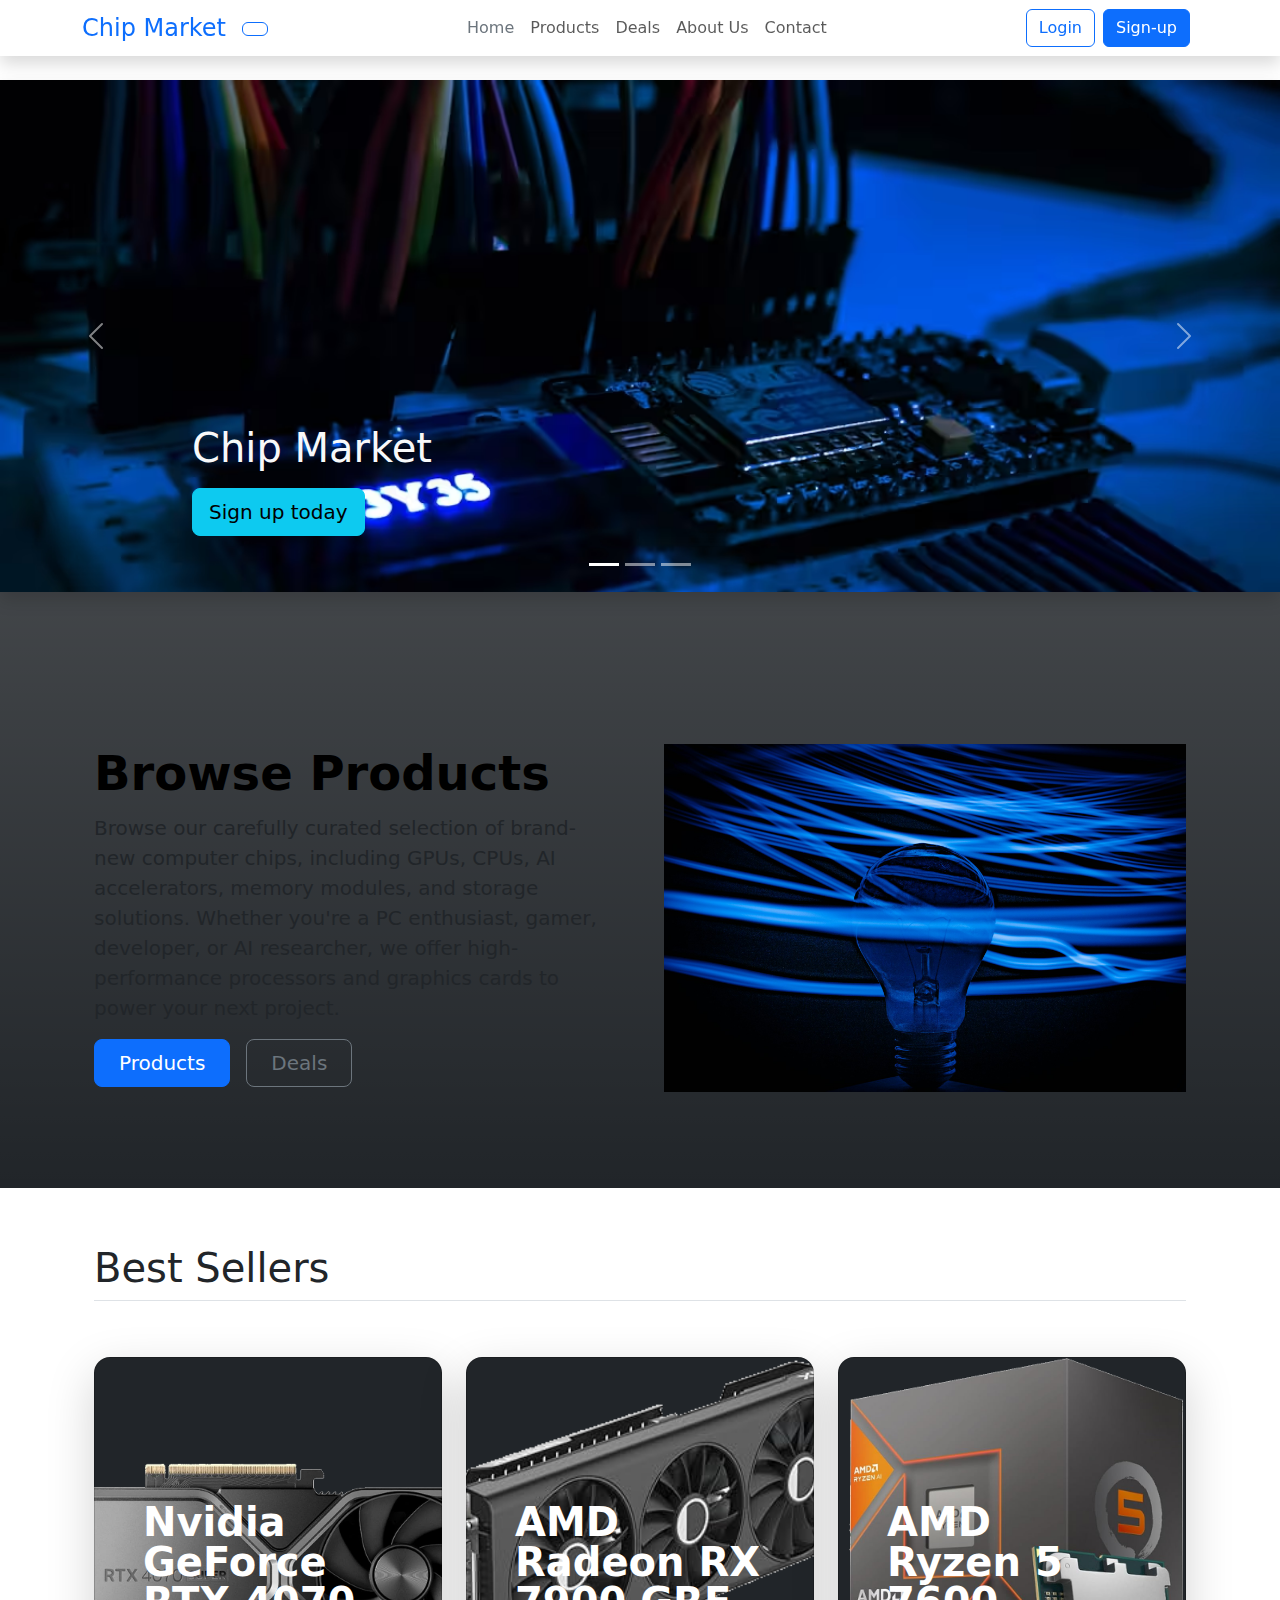
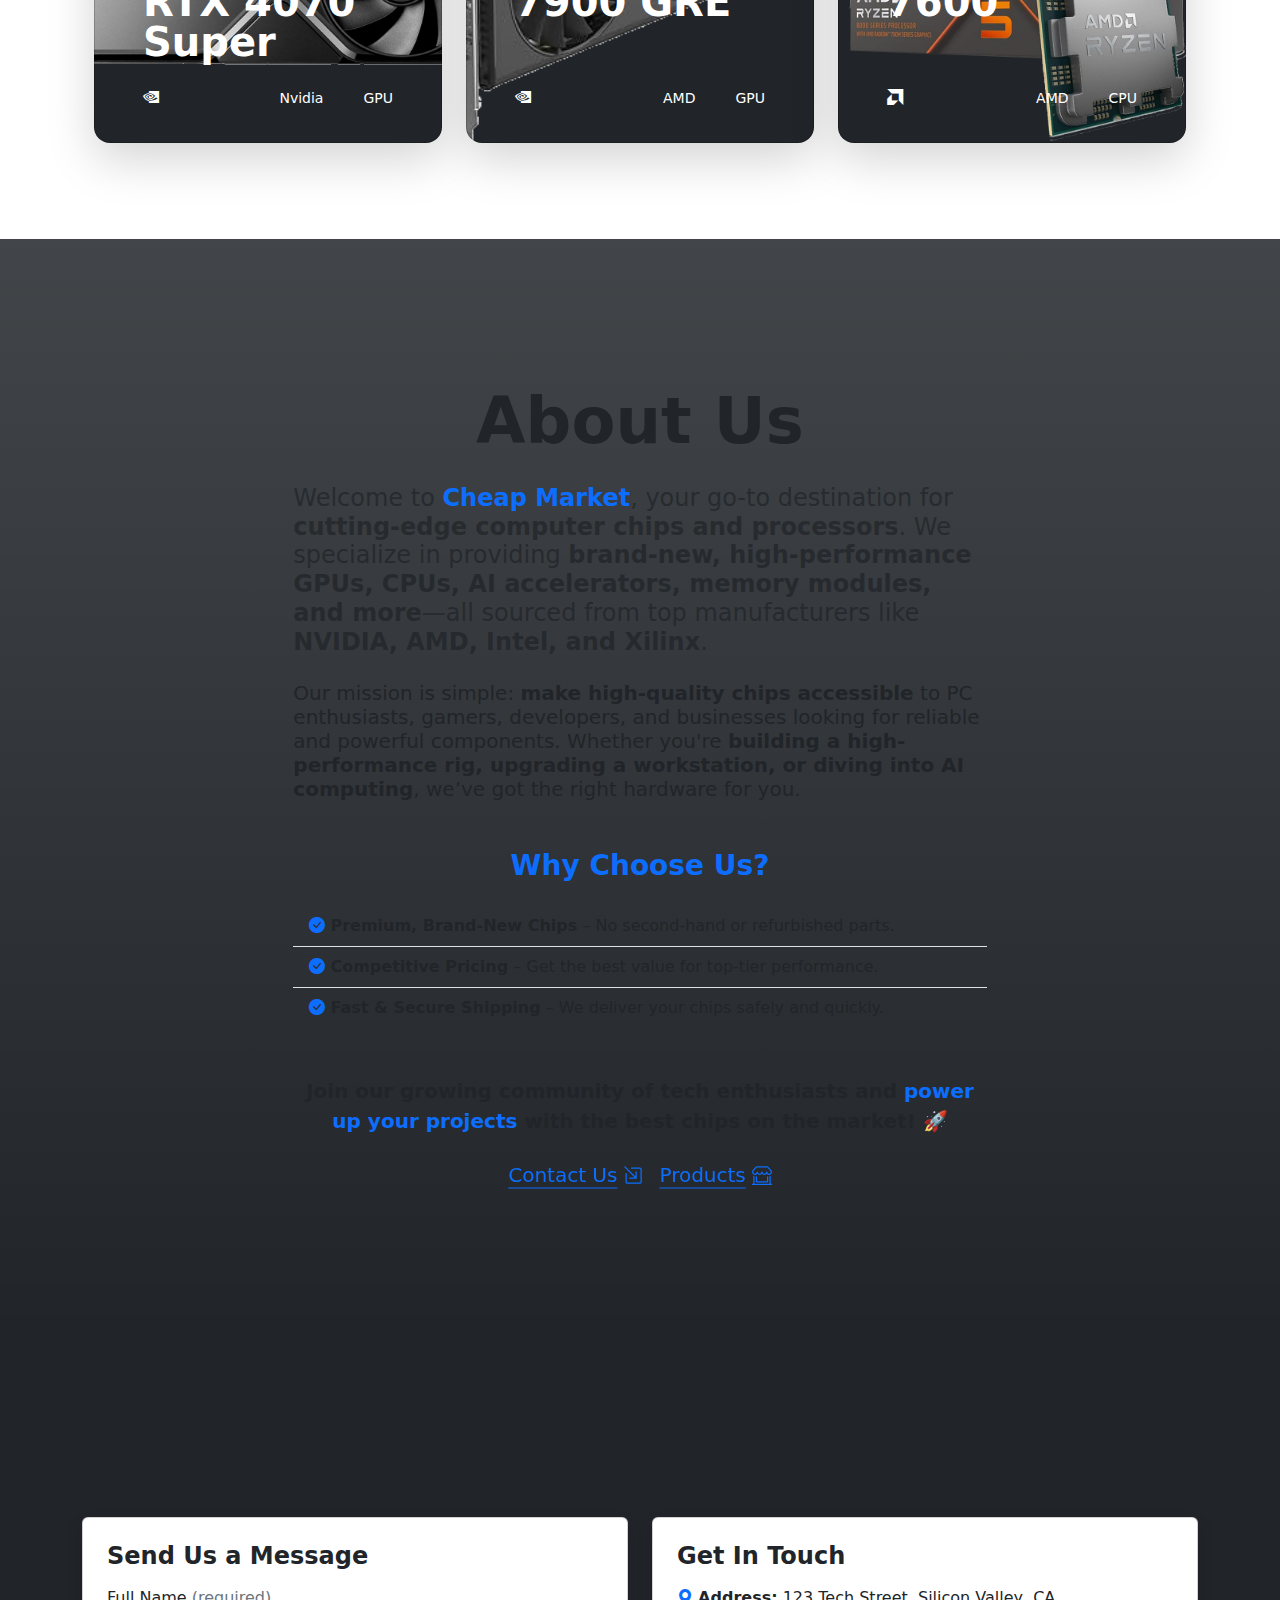
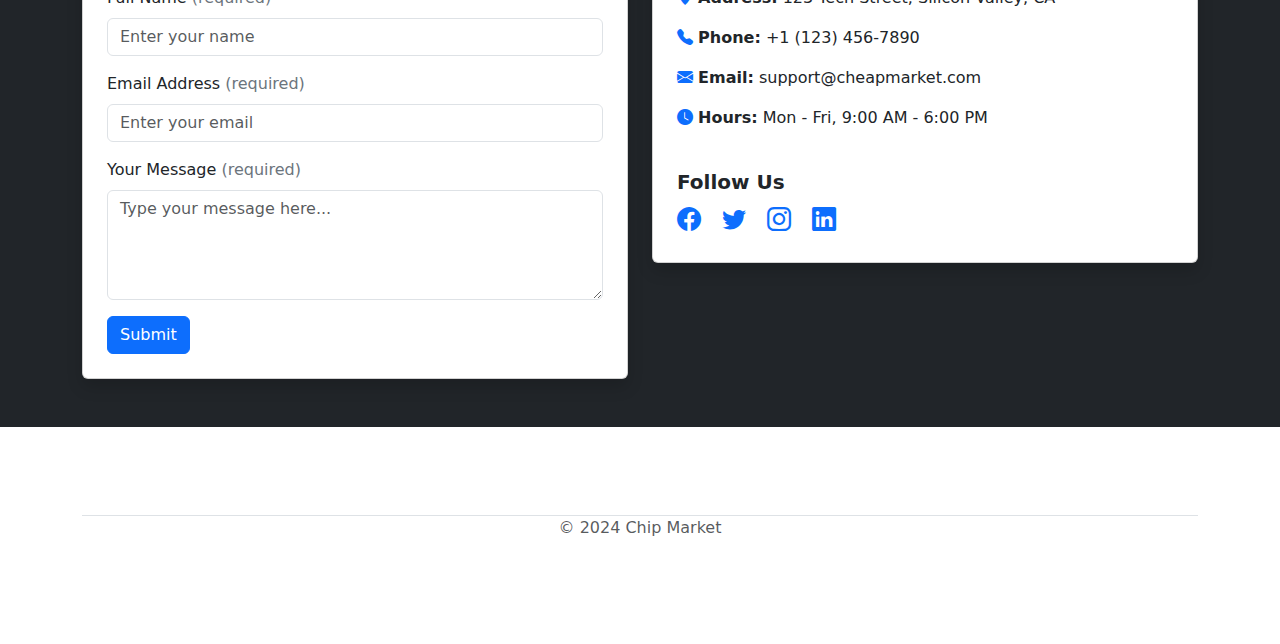
==== index.html @ 55318f6e "first commit" ====
<!DOCTYPE html>
<html lang="en">
    <head>
        <meta charset="UTF-8" />
        <meta name="viewport" content="width=device-width, initial-scale=1.0" />
        <link
            href="https://cdn.jsdelivr.net/npm/bootstrap@5.3.3/dist/css/bootstrap.min.css"
            rel="stylesheet"
            integrity="sha384-QWTKZyjpPEjISv5WaRU9OFeRpok6YctnYmDr5pNlyT2bRjXh0JMhjY6hW+ALEwIH"
            crossorigin="anonymous"
        />
        <link rel="stylesheet" href="./css/style.css" />
        <link
            rel="stylesheet"
            href="https://cdn.jsdelivr.net/npm/bootstrap-icons/font/bootstrap-icons.css"
        />
        <link
            rel="stylesheet"
            href="https://cdnjs.cloudflare.com/ajax/libs/font-awesome/6.4.0/css/all.min.css"
            integrity="sha512-iecdLmaskl7CVkqkXNQ/ZH/XLlvWZOJyj7Yy7tcenmpD1ypASozpmT/E0iPtmFIB46ZmdtAc9eNBvH0H/ZpiBw=="
            crossorigin="anonymous"
            referrerpolicy="no-referrer"
        />

        <script src="./js/script.js"></script>
        <title>Chip Market</title>
    </head>
    <body>
        <main class="flex-grow-1">
            <!-- Navbar Container -->
            <div id="navbar" class="container-fluid px-0 bg-body"></div>

            <!-- Slides -->
            <div
                id="myCarousel"
                class="carousel slide shadow"
                data-bs-ride="carousel"
            >
                <div class="carousel-indicators">
                    <button
                        type="button"
                        data-bs-target="#myCarousel"
                        data-bs-slide-to="0"
                        class="active"
                        aria-label="Slide 1"
                        aria-current="true"
                    ></button>
                    <button
                        type="button"
                        data-bs-target="#myCarousel"
                        data-bs-slide-to="1"
                        aria-label="Slide 2"
                        class=""
                    ></button>
                    <button
                        type="button"
                        data-bs-target="#myCarousel"
                        data-bs-slide-to="2"
                        aria-label="Slide 3"
                        class=""
                    ></button>
                </div>
                <div class="carousel-inner">
                    <div
                        class="carousel-item carousel-item-next carousel-item-start"
                    >
                        <img
                            src="./images/photo-1524234107056-1c1f48f64ab8.avif"
                            class="d-block w-100"
                            alt="slide"
                        />
                        <div class="container">
                            <div class="carousel-caption text-start text-light">
                                <h1>Chip Market</h1>
                                <p>
                                    <a class="btn btn-lg btn-info mt-2" href="#"
                                        >Sign up today</a
                                    >
                                </p>
                            </div>
                        </div>
                    </div>
                    <div class="carousel-item">
                        <img
                            src="./images/geforce-rtx-3090-ti-product-gallery-full-screen-3840-1.jpg"
                            class="d-block w-100"
                            alt="slide"
                        />
                        <div class="container">
                            <div class="carousel-caption text-light">
                                <h1>GPUs & AI Chips</h1>
                                <p>
                                    <a class="btn btn-lg btn-info mt-2" href="#"
                                        >Browse</a
                                    >
                                </p>
                            </div>
                        </div>
                    </div>
                    <div class="carousel-item active carousel-item-start">
                        <img
                            src="./images/1295710.avif"
                            class="d-block w-100"
                            alt="slide"
                        />
                        <div class="container">
                            <div class="carousel-caption text-end text-light">
                                <h1>Server & Data Center Chips</h1>
                                <p>
                                    <a class="btn btn-lg btn-info mt-2" href="#"
                                        >Browse</a
                                    >
                                </p>
                            </div>
                        </div>
                    </div>
                </div>
                <button
                    class="carousel-control-prev"
                    type="button"
                    data-bs-target="#myCarousel"
                    data-bs-slide="prev"
                >
                    <span
                        class="carousel-control-prev-icon"
                        aria-hidden="true"
                    ></span>
                    <span class="visually-hidden">Previous</span>
                </button>
                <button
                    class="carousel-control-next"
                    type="button"
                    data-bs-target="#myCarousel"
                    data-bs-slide="next"
                >
                    <span
                        class="carousel-control-next-icon"
                        aria-hidden="true"
                    ></span>
                    <span class="visually-hidden">Next</span>
                </button>
            </div>

            <!-- Product Section -->
            <div id="products-section" class="bg-dark bg-gradient">
                <div class="container col-xxl-8 px-4 py-5">
                    <div
                        class="row flex-lg-row-reverse align-items-center g-5 py-5 mt-2"
                    >
                        <div class="col-10 col-sm-8 col-lg-6">
                            <img
                                src="./images/nejc-soklic-wO42Rmamef8-unsplash.jpg"
                                class="d-block mx-lg-auto img-fluid"
                                alt="Bootstrap Themes"
                                width="700"
                                height="500"
                                loading="lazy"
                            />
                        </div>
                        <div class="col-lg-6">
                            <h1
                                class="display-5 fw-bold text-body-emphasis lh-1 mb-3"
                            >
                                Browse Products
                            </h1>
                            <p class="lead">
                                Browse our carefully curated selection of
                                brand-new computer chips, including
                                <strong>GPU</strong>s, <strong>CPU</strong>s,
                                <strong>AI accelerators</strong>,
                                <strong>memory modules</strong>, and
                                <strong>storage solutions</strong>. Whether
                                you're a PC enthusiast, gamer, developer, or AI
                                researcher, we offer high-performance processors
                                and graphics cards to power your next project.
                            </p>
                            <div
                                class="d-grid gap-2 d-md-flex justify-content-md-start"
                            >
                                <button
                                    type="button"
                                    class="btn btn-primary btn-lg px-4 me-md-2"
                                >
                                    Products
                                </button>
                                <button
                                    type="button"
                                    class="btn btn-outline-secondary btn-lg px-4"
                                >
                                    Deals
                                </button>
                            </div>
                        </div>
                    </div>
                </div>
            </div>

            <!-- Best Sellers -->
            <div id="best-sellers" class="mt-2">
                <div class="container px-4 py-5" id="custom-cards">
                    <h1 class="pb-2 border-bottom">Best Sellers</h1>

                    <div
                        class="row row-cols-1 row-cols-lg-3 align-items-stretch g-4 py-5"
                    >
                        <div class="col">
                            <div
                                class="card card-cover h-100 overflow-hidden text-bg-dark rounded-4 shadow-lg"
                                style="
                                    background-image: url('./images/512T3hTT5ZL.png');
                                    background-size: cover; /* Ensures the image covers the entire card */
                                    background-position: center; /* Centers the image */
                                    background-repeat: no-repeat; /* Prevents tiling */
                                "
                            >
                                <div
                                    class="d-flex flex-column h-100 p-5 pb-3 text-white text-shadow-1"
                                >
                                    <h3
                                        class="pt-5 mt-5 mb-4 display-6 lh-1 fw-bold"
                                    >
                                        Nvidia GeForce RTX 4070 Super
                                    </h3>
                                    <ul class="d-flex list-unstyled mt-auto">
                                        <li class="me-auto">
                                            <i class="bi bi-nvidia"></i>
                                        </li>
                                        <li
                                            class="d-flex align-items-center me-3"
                                        >
                                            <svg
                                                class="bi me-2"
                                                width="1em"
                                                height="1em"
                                            >
                                                <use
                                                    xlink:href="#geo-fill"
                                                ></use>
                                            </svg>
                                            <small>Nvidia</small>
                                        </li>
                                        <li class="d-flex align-items-center">
                                            <svg
                                                class="bi me-2"
                                                width="1em"
                                                height="1em"
                                            >
                                                <use
                                                    xlink:href="#calendar3"
                                                ></use>
                                            </svg>
                                            <small>GPU</small>
                                        </li>
                                    </ul>
                                </div>
                            </div>
                        </div>

                        <div class="col">
                            <div
                                class="card card-cover h-100 overflow-hidden text-bg-dark rounded-4 shadow-lg"
                                style="
                                    background-image: url('./images/61FI3lIWK-L._AC_UF350\,350_QL80_.png');
                                    background-size: cover; /* Makes the image cover the entire card */
                                    background-position: center; /* Centers the image */
                                    background-repeat: no-repeat; /* Prevents repeating the image */
                                "
                            >
                                <div
                                    class="d-flex flex-column h-100 p-5 pb-3 text-white text-shadow-1"
                                >
                                    <h3
                                        class="pt-5 mt-5 mb-4 display-6 lh-1 fw-bold"
                                    >
                                        AMD Radeon RX 7900 GRE
                                    </h3>
                                    <ul class="d-flex list-unstyled mt-auto">
                                        <li class="me-auto">
                                            <i class="bi bi-nvidia"></i>
                                        </li>
                                        <li
                                            class="d-flex align-items-center me-3"
                                        >
                                            <svg
                                                class="bi me-2"
                                                width="1em"
                                                height="1em"
                                            >
                                                <use
                                                    xlink:href="#geo-fill"
                                                ></use>
                                            </svg>
                                            <small>AMD</small>
                                        </li>
                                        <li class="d-flex align-items-center">
                                            <svg
                                                class="bi me-2"
                                                width="1em"
                                                height="1em"
                                            >
                                                <use
                                                    xlink:href="#calendar3"
                                                ></use>
                                            </svg>
                                            <small>GPU</small>
                                        </li>
                                    </ul>
                                </div>
                            </div>
                        </div>

                        <div class="col">
                            <div
                                class="card card-cover h-100 overflow-hidden text-bg-dark rounded-4 shadow-lg"
                                style="
                                    background-image: url('./images/615TPN-DayL._AC_UF894\,1000_QL80_.png');
                                    background-size: cover; /* Ensures the image covers the entire card */
                                    background-position: center; /* Centers the image */
                                    background-repeat: no-repeat; /* Prevents tiling */
                                "
                            >
                                <div
                                    class="d-flex flex-column h-100 p-5 pb-3 text-white text-shadow-1"
                                >
                                    <h3
                                        class="pt-5 mt-5 mb-4 display-6 lh-1 fw-bold"
                                    >
                                        AMD Ryzen 5 7600
                                    </h3>
                                    <ul class="d-flex list-unstyled mt-auto">
                                        <li class="me-auto">
                                            <i class="bi bi-amd"></i>
                                        </li>
                                        <li
                                            class="d-flex align-items-center me-3"
                                        >
                                            <svg
                                                class="bi me-2"
                                                width="1em"
                                                height="1em"
                                            >
                                                <use
                                                    xlink:href="#geo-fill"
                                                ></use>
                                            </svg>
                                            <small>AMD</small>
                                        </li>
                                        <li class="d-flex align-items-center">
                                            <svg
                                                class="bi me-2"
                                                width="1em"
                                                height="1em"
                                            >
                                                <use
                                                    xlink:href="#calendar3"
                                                ></use>
                                            </svg>
                                            <small>CPU</small>
                                        </li>
                                    </ul>
                                </div>
                            </div>
                        </div>
                    </div>
                </div>
            </div>

            <!-- About -->
            <div
                id="about-us"
                class="position-relative overflow-hidden p-3 p-md-5 m-0 text-start bg-dark bg-gradient w-100"
            >
                <div class="col-md-8 p-lg-5 mx-auto my-5">
                    <h2 class="display-3 fw-bold text-center mb-4">About Us</h2>
                    <h4 class="fw-normal text-muted mb-4">
                        Welcome to
                        <strong class="text-primary">Cheap Market</strong>, your
                        go-to destination for
                        <strong
                            >cutting-edge computer chips and processors</strong
                        >. We specialize in providing
                        <strong
                            >brand-new, high-performance GPUs, CPUs, AI
                            accelerators, memory modules, and more</strong
                        >—all sourced from top manufacturers like
                        <strong>NVIDIA, AMD, Intel, and Xilinx</strong>.
                    </h4>

                    <h5 class="fw-normal mb-4">
                        Our mission is simple:
                        <strong>make high-quality chips accessible</strong> to
                        PC enthusiasts, gamers, developers, and businesses
                        looking for reliable and powerful components. Whether
                        you're
                        <strong
                            >building a high-performance rig, upgrading a
                            workstation, or diving into AI computing</strong
                        >, we’ve got the right hardware for you.
                    </h5>

                    <h3 class="fw-bold text-center text-primary mb-4 mt-5">
                        Why Choose Us?
                    </h3>
                    <ul class="list-group list-group-flush mb-5">
                        <li class="list-group-item bg-transparent">
                            <i class="bi bi-check-circle-fill text-primary"></i>
                            <strong>Premium, Brand-New Chips</strong> – No
                            second-hand or refurbished parts.
                        </li>
                        <li class="list-group-item bg-transparent">
                            <i class="bi bi-check-circle-fill text-primary"></i>
                            <strong>Competitive Pricing</strong> – Get the best
                            value for top-tier performance.
                        </li>
                        <li class="list-group-item bg-transparent">
                            <i class="bi bi-check-circle-fill text-primary"></i>
                            <strong>Fast & Secure Shipping</strong> – We deliver
                            your chips safely and quickly.
                        </li>
                    </ul>

                    <p class="lead text-center fw-bold">
                        Join our growing community of tech enthusiasts and
                        <span class="text-primary">power up your projects</span>
                        with the best chips on the market! 🚀
                    </p>

                    <div
                        class="d-flex gap-3 justify-content-center lead fw-normal mt-4"
                    >
                        <a class="icon-link" href="#contact">
                            Contact Us
                            <svg
                                xmlns="http://www.w3.org/2000/svg"
                                width="16"
                                height="16"
                                fill="currentColor"
                                class="bi bi-box-arrow-in-down-right"
                                viewBox="0 0 16 16"
                            >
                                <path
                                    fill-rule="evenodd"
                                    d="M6.364 2.5a.5.5 0 0 1 .5-.5H13.5A1.5 1.5 0 0 1 15 3.5v10a1.5 1.5 0 0 1-1.5 1.5h-10A1.5 1.5 0 0 1 2 13.5V6.864a.5.5 0 1 1 1 0V13.5a.5.5 0 0 0 .5.5h10a.5.5 0 0 0 .5-.5v-10a.5.5 0 0 0-.5-.5H6.864a.5.5 0 0 1-.5-.5"
                                />
                                <path
                                    fill-rule="evenodd"
                                    d="M11 10.5a.5.5 0 0 1-.5.5h-5a.5.5 0 0 1 0-1h3.793L1.146 1.854a.5.5 0 1 1 .708-.708L10 9.293V5.5a.5.5 0 0 1 1 0z"
                                />
                            </svg>
                        </a>
                        <a class="icon-link" href="#">
                            Products
                            <svg
                                xmlns="http://www.w3.org/2000/svg"
                                width="16"
                                height="16"
                                fill="currentColor"
                                class="bi bi-shop-window"
                                viewBox="0 0 16 16"
                            >
                                <path
                                    d="M2.97 1.35A1 1 0 0 1 3.73 1h8.54a1 1 0 0 1 .76.35l2.609 3.044A1.5 1.5 0 0 1 16 5.37v.255a2.375 2.375 0 0 1-4.25 1.458A2.37 2.37 0 0 1 9.875 8 2.37 2.37 0 0 1 8 7.083 2.37 2.37 0 0 1 6.125 8a2.37 2.37 0 0 1-1.875-.917A2.375 2.375 0 0 1 0 5.625V5.37a1.5 1.5 0 0 1 .361-.976zm1.78 4.275a1.375 1.375 0 0 0 2.75 0 .5.5 0 0 1 1 0 1.375 1.375 0 0 0 2.75 0 .5.5 0 0 1 1 0 1.375 1.375 0 1 0 2.75 0V5.37a.5.5 0 0 0-.12-.325L12.27 2H3.73L1.12 5.045A.5.5 0 0 0 1 5.37v.255a1.375 1.375 0 0 0 2.75 0 .5.5 0 0 1 1 0M1.5 8.5A.5.5 0 0 1 2 9v6h12V9a.5.5 0 0 1 1 0v6h.5a.5.5 0 0 1 0 1H.5a.5.5 0 0 1 0-1H1V9a.5.5 0 0 1 .5-.5m2 .5a.5.5 0 0 1 .5.5V13h8V9.5a.5.5 0 0 1 1 0V13a1 1 0 0 1-1 1H4a1 1 0 0 1-1-1V9.5a.5.5 0 0 1 .5-.5"
                                />
                            </svg>
                        </a>
                    </div>
                </div>
                <div class="product-device shadow-sm d-none d-md-block"></div>
                <div
                    class="product-device product-device-2 shadow-sm d-none d-md-block"
                ></div>
            </div>

            <!-- Contact Us Section -->
            <section id="contact-us" class="py-5 bg-dark">
                <div class="container">
                    <h2 class="text-center fw-bold mb-4">Contact Us</h2>
                    <p class="text-center text-muted mb-5">
                        Have questions? Get in touch with us!
                    </p>

                    <div id="contact" class="row">
                        <!-- Contact Form -->
                        <div class="col-md-6">
                            <div class="card shadow p-4">
                                <h4 class="fw-bold mb-3">Send Us a Message</h4>
                                <form>
                                    <div class="mb-3">
                                        <label for="name" class="form-label"
                                            >Full Name
                                            <span class="text-secondary"
                                                >(required)</span
                                            ></label
                                        >
                                        <input
                                            type="text"
                                            class="form-control"
                                            id="name"
                                            placeholder="Enter your name"
                                            required
                                        />
                                    </div>

                                    <div class="mb-3">
                                        <label for="email" class="form-label"
                                            >Email Address
                                            <span class="text-secondary"
                                                >(required)</span
                                            ></label
                                        >
                                        <input
                                            type="email"
                                            class="form-control"
                                            id="email"
                                            placeholder="Enter your email"
                                            required
                                        />
                                    </div>

                                    <div class="mb-3">
                                        <label for="message" class="form-label"
                                            >Your Message
                                            <span class="text-secondary"
                                                >(required)</span
                                            ></label
                                        >
                                        <textarea
                                            class="form-control"
                                            id="message"
                                            rows="4"
                                            placeholder="Type your message here..."
                                            required
                                        ></textarea>
                                    </div>

                                    <button
                                        type="submit"
                                        class="btn btn-primary"
                                    >
                                        Submit
                                    </button>
                                </form>
                            </div>
                        </div>

                        <!-- Contact Info -->
                        <div class="col-md-6">
                            <div class="card shadow p-4">
                                <h4 class="fw-bold mb-3">Get In Touch</h4>
                                <p>
                                    <i
                                        class="bi bi-geo-alt-fill text-primary"
                                    ></i>
                                    <strong>Address:</strong> 123 Tech Street,
                                    Silicon Valley, CA
                                </p>
                                <p>
                                    <i
                                        class="bi bi-telephone-fill text-primary"
                                    ></i>
                                    <strong>Phone:</strong> +1 (123) 456-7890
                                </p>
                                <p>
                                    <i
                                        class="bi bi-envelope-fill text-primary"
                                    ></i>
                                    <strong>Email:</strong>
                                    support@cheapmarket.com
                                </p>
                                <p>
                                    <i
                                        class="bi bi-clock-fill text-primary"
                                    ></i>
                                    <strong>Hours:</strong> Mon - Fri, 9:00 AM -
                                    6:00 PM
                                </p>

                                <h5 class="fw-bold mt-4">Follow Us</h5>
                                <div>
                                    <a href="#" class="text-primary me-3"
                                        ><i class="bi bi-facebook fs-4"></i
                                    ></a>
                                    <a href="#" class="text-primary me-3"
                                        ><i class="bi bi-twitter fs-4"></i
                                    ></a>
                                    <a href="#" class="text-primary me-3"
                                        ><i class="bi bi-instagram fs-4"></i
                                    ></a>
                                    <a href="#" class="text-primary"
                                        ><i class="bi bi-linkedin fs-4"></i
                                    ></a>
                                </div>
                            </div>
                        </div>
                    </div>
                </div>
            </section>

            <!-- footer -->
            <div class="container py-5">
                <footer class="py-3 my-4">
                    <p class="text-center text-body-secondary border-top">
                        <span class="">© 2024 Chip Market</span>
                    </p>
                </footer>
            </div>
        </main>
        <script
            src="https://cdn.jsdelivr.net/npm/bootstrap@5.3.3/dist/js/bootstrap.bundle.min.js"
            integrity="sha384-YvpcrYf0tY3lHB60NNkmXc5s9fDVZLESaAA55NDzOxhy9GkcIdslK1eN7N6jIeHz"
            crossorigin="anonymous"
        ></script>
        <script src="./js/cart-manager.js"></script>
        <script src="./js/navbar.js"></script>
    </body>
</html>
---- css/style.css ----
#navbar {
    position: sticky;
    top: 0;
    z-index: 1030;
}

.carousel-control-prev-icon,
.carousel-control-next-icon {
    opacity: 1 !important;
    filter: none !important;
}

.carousel-indicators button {
    background-color: white !important; /* Makes inactive indicators white */
    opacity: 0.5 !important;
}

.carousel-indicators .active {
    background-color: white !important; /* Makes inactive indicators white */
    opacity: 1 !important;
}

#myCarousel {
    width: 100%;
    position: relative;
}

#myCarousel::before {
    content: '';
    display: block;
    padding-top: 40%; /* Aspect ratio: 40% means height will be 40% of width */
}

#myCarousel .carousel-inner {
    position: absolute;
    top: 0;
    left: 0;
    right: 0;
    bottom: 0;
}

#myCarousel .carousel-item,
#myCarousel .carousel-item svg {
    height: 100%;
    width: 100%;
}

.products {
    min-height: 100vh;
}

/* Product card styling */
.product-card {
    transition: transform 0.3s;
    overflow: hidden;
    background-color: #fff;
}

.product-card:hover {
    transform: translateY(-5px);
    box-shadow: 0 10px 20px rgba(0, 0, 0, 0.1);
}

.product-tag {
    position: absolute;
    bottom: 80px;
    right: 10px;
    background-color: #76b900;
    color: white;
    padding: 2px 8px;
    border-radius: 4px;
    font-weight: bold;
    font-size: 0.8rem;
    z-index: 1;
}

.product-price {
    font-weight: bold;
    font-size: 1rem;
    color: #333;
    margin-bottom: 0;
    margin-right: auto;
}

.product-name {
    font-size: 0.9rem;
    margin-bottom: 5px;
    color: #000;
    text-overflow: ellipsis;
    overflow: hidden;
    white-space: nowrap;
}

#products-container {
    min-height: 300px;
}

.product-image-container {
    height: 250px;
    width: 250px;
    margin: 0 auto;
    padding: 10px;
    display: flex;
    align-items: center;
    justify-content: center;
    overflow: hidden;
}

.product-image {
    max-width: 100%;
    max-height: 100%;
    object-fit: contain;
}

.category-checkbox {
    display: block;
    padding: 8px 10px;
    margin-bottom: 8px;
    border-radius: 4px;
    background-color: #f8f9fa;
    transition: background-color 0.2s;
}

.category-checkbox:hover {
    background-color: #e9ecef;
}

.category-checkbox input {
    margin-right: 10px;
}

.form-check-input:checked {
    background-color: #198754;
    border-color: #198754;
}

.deal-badge {
    position: absolute;
    top: 10px;
    right: 10px;
    background-color: #dc3545;
    color: white;
    padding: 5px 10px;
    border-radius: 4px;
    font-weight: bold;
    z-index: 1;
}

.product-price-container {
    display: flex;
    flex-direction: column;
    margin-right: auto;
}

.product-original-price {
    text-decoration: line-through;
    color: #6c757d;
    margin-bottom: 0;
    font-size: 0.9rem;
}

.product-discounted-price {
    font-weight: bold;
    color: #dc3545;
    margin-bottom: 0;
}

/* Responsive image container adjustments */
@media (max-width: 1199.98px) {
    .product-image-container {
        height: 220px;
        width: 220px;
    }
}

@media (max-width: 991.98px) {
    .product-image-container {
        height: 200px;
        width: 200px;
    }
}

@media (max-width: 767.98px) {
    .product-image-container {
        height: 250px;
        width: 250px;
    }
}
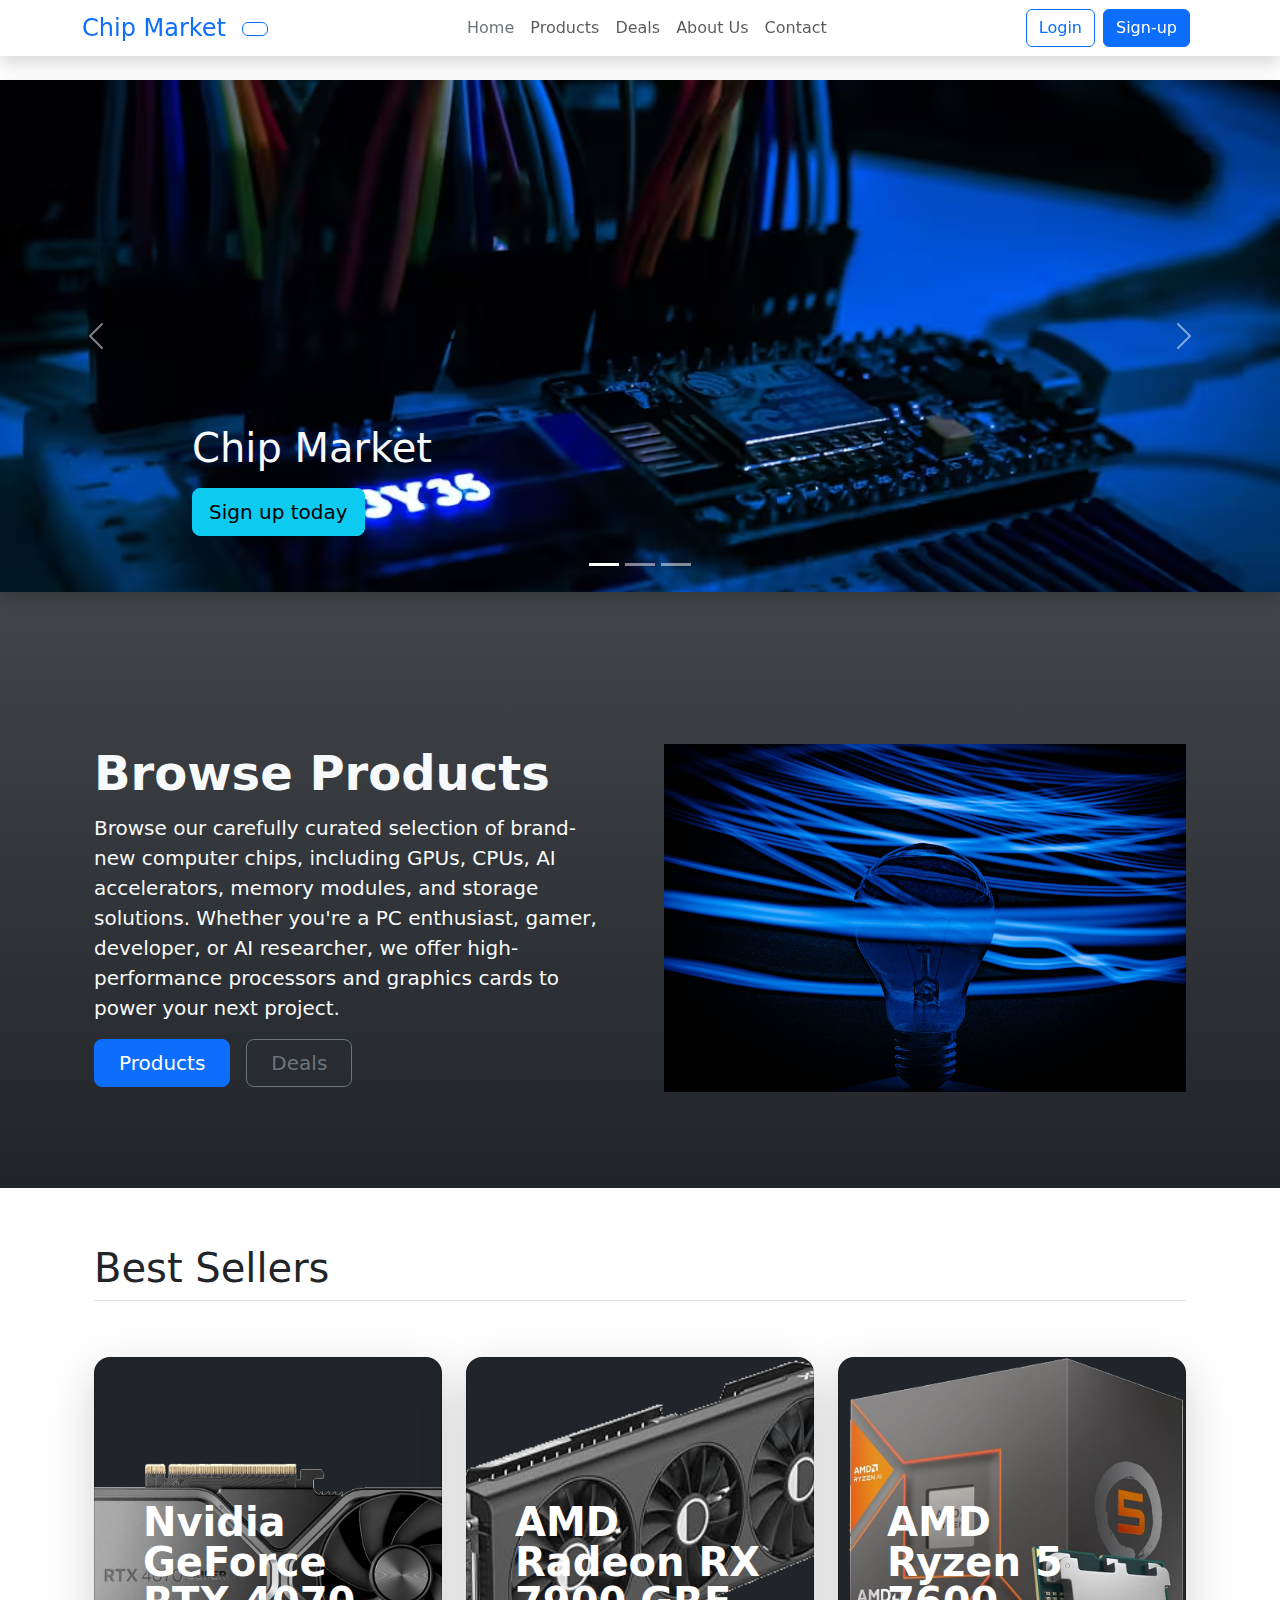
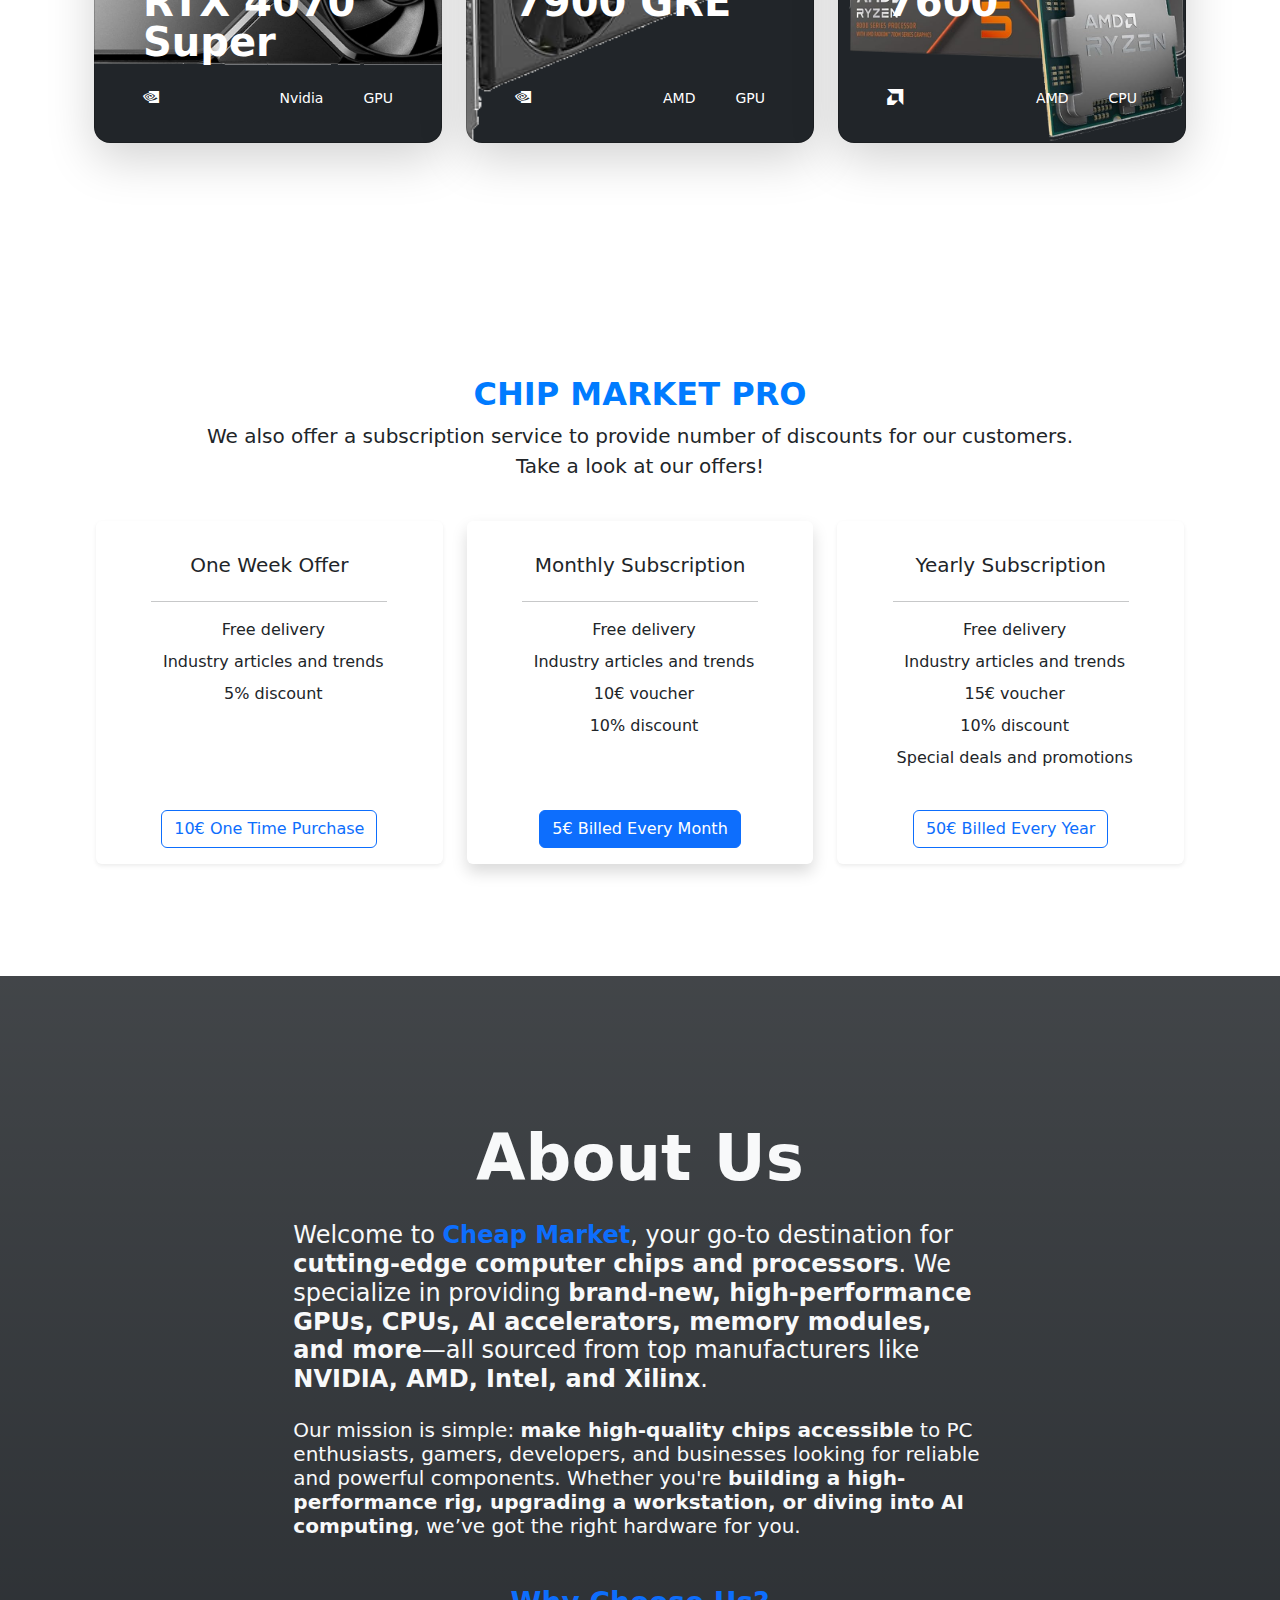
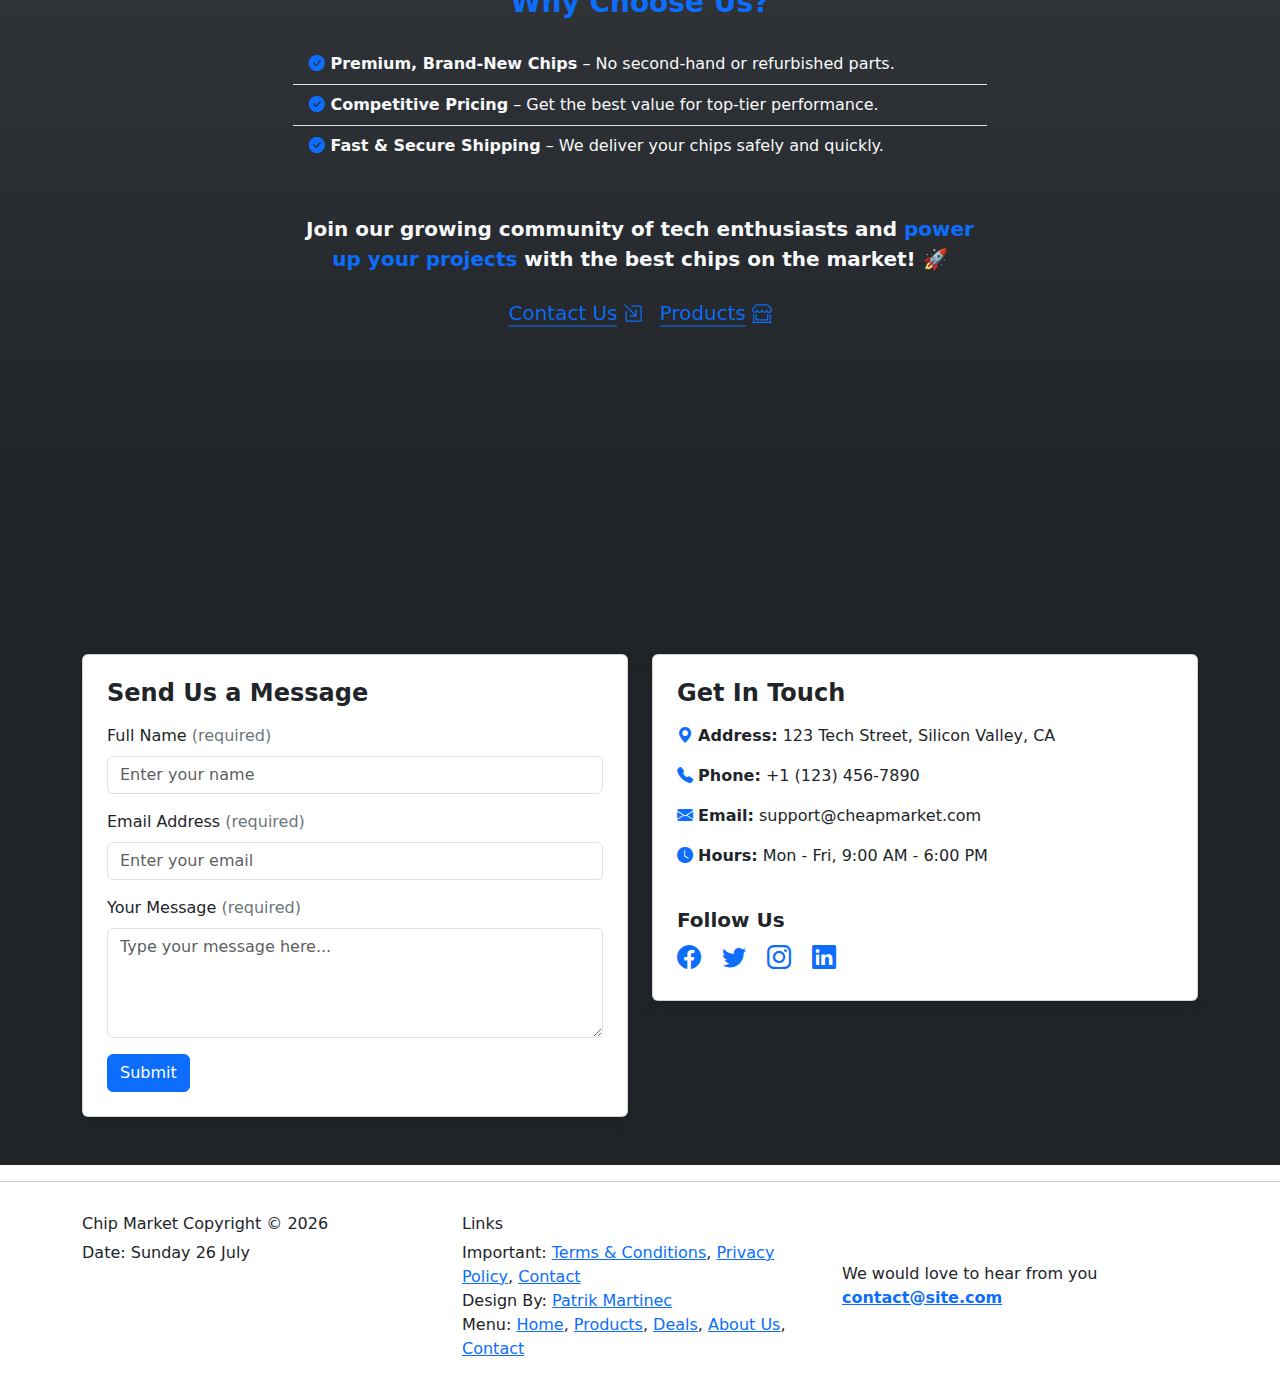
==== commit 5a5c9581: "styling" ====
--- a/index.html
+++ b/index.html
@@ -21,7 +21,9 @@
             crossorigin="anonymous"
             referrerpolicy="no-referrer"
         />
-
+        <link rel="icon" href="./images/favicon.png" />
+
+        <script src="https://cdn.auth0.com/js/auth0/9.19.0/auth0.min.js"></script>
         <script src="./js/script.js"></script>
         <title>Chip Market</title>
     </head>
@@ -90,7 +92,9 @@
                             <div class="carousel-caption text-light">
                                 <h1>GPUs & AI Chips</h1>
                                 <p>
-                                    <a class="btn btn-lg btn-info mt-2" href="#"
+                                    <a
+                                        class="btn btn-lg btn-info mt-2"
+                                        href="./products.html"
                                         >Browse</a
                                     >
                                 </p>
@@ -107,7 +111,9 @@
                             <div class="carousel-caption text-end text-light">
                                 <h1>Server & Data Center Chips</h1>
                                 <p>
-                                    <a class="btn btn-lg btn-info mt-2" href="#"
+                                    <a
+                                        class="btn btn-lg btn-info mt-2"
+                                        href="./products.html"
                                         >Browse</a
                                     >
                                 </p>
@@ -158,12 +164,10 @@
                             />
                         </div>
                         <div class="col-lg-6">
-                            <h1
-                                class="display-5 fw-bold text-body-emphasis lh-1 mb-3"
-                            >
+                            <h1 class="display-5 fw-bold text-light lh-1 mb-3">
                                 Browse Products
                             </h1>
-                            <p class="lead">
+                            <p class="lead text-light">
                                 Browse our carefully curated selection of
                                 brand-new computer chips, including
                                 <strong>GPU</strong>s, <strong>CPU</strong>s,
@@ -177,18 +181,18 @@
                             <div
                                 class="d-grid gap-2 d-md-flex justify-content-md-start"
                             >
-                                <button
-                                    type="button"
+                                <a
+                                    href="./products.html"
                                     class="btn btn-primary btn-lg px-4 me-md-2"
                                 >
                                     Products
-                                </button>
-                                <button
-                                    type="button"
+                                </a>
+                                <a
+                                    href="./deals.html"
                                     class="btn btn-outline-secondary btn-lg px-4"
                                 >
                                     Deals
-                                </button>
+                                </a>
                             </div>
                         </div>
                     </div>
@@ -365,14 +369,158 @@
                 </div>
             </div>
 
+            <!-- Cards row  -->
+            <div id="subscription" class="row justify-content-center my-5">
+                <div class="col-12 text-center mb-4 mt-5">
+                    <h2 class="text-uppercase fw-bold mb-2">Chip Market Pro</h2>
+                    <p class="lead">
+                        We also offer a subscription service to provide number
+                        of discounts for our customers. <br />
+                        Take a look at our offers!
+                    </p>
+                </div>
+
+                <!-- Basic Package -->
+                <div class="col-md-4 mb-4">
+                    <div class="card h-100 border-0 shadow-sm">
+                        <div class="card-body text-center d-flex flex-column">
+                            <i class="fas fa-globe text-primary fa-3x mb-3"></i>
+                            <h5 class="card-title">One Week Offer</h5>
+                            <hr class="w-75 mx-auto" />
+                            <ul class="list-unstyled">
+                                <li class="mb-2">
+                                    <i
+                                        class="fas fa-check text-success me-2"
+                                    ></i
+                                    >Free delivery
+                                </li>
+                                <li class="mb-2">
+                                    <i
+                                        class="fas fa-check text-success me-2"
+                                    ></i
+                                    >Industry articles and trends
+                                </li>
+                                <li class="mb-2">
+                                    <i
+                                        class="fas fa-check text-success me-2"
+                                    ></i
+                                    >5% discount
+                                </li>
+                            </ul>
+                            <div class="mt-auto">
+                                <a
+                                    href="index.html#contact"
+                                    class="btn btn-outline-primary mt-3"
+                                    >10€ One Time Purchase</a
+                                >
+                            </div>
+                        </div>
+                    </div>
+                </div>
+
+                <!-- Standard Package -->
+                <div class="col-md-4 mb-4">
+                    <div class="card h-100 border-0 shadow">
+                        <div class="card-body text-center d-flex flex-column">
+                            <i class="fas fa-code text-primary fa-3x mb-3"></i>
+                            <h5 class="card-title">Monthly Subscription</h5>
+                            <hr class="w-75 mx-auto" />
+                            <ul class="list-unstyled">
+                                <li class="mb-2">
+                                    <i
+                                        class="fas fa-check text-success me-2"
+                                    ></i
+                                    >Free delivery
+                                </li>
+                                <li class="mb-2">
+                                    <i
+                                        class="fas fa-check text-success me-2"
+                                    ></i
+                                    >Industry articles and trends
+                                </li>
+                                <li class="mb-2">
+                                    <i
+                                        class="fas fa-check text-success me-2"
+                                    ></i
+                                    >10€ voucher
+                                </li>
+                                <li class="mb-2">
+                                    <i
+                                        class="fas fa-check text-success me-2"
+                                    ></i
+                                    >10% discount
+                                </li>
+                            </ul>
+                            <div class="mt-auto">
+                                <a
+                                    href="index.html#contact"
+                                    class="btn btn-primary mt-3"
+                                    >5€ Billed Every Month</a
+                                >
+                            </div>
+                        </div>
+                    </div>
+                </div>
+
+                <!-- Premium Package -->
+                <div class="col-md-4 mb-4">
+                    <div class="card h-100 border-0 shadow-sm">
+                        <div class="card-body text-center d-flex flex-column">
+                            <i class="fa fa-server text-primary fa-3x mb-3"></i>
+                            <h5 class="card-title">Yearly Subscription</h5>
+                            <hr class="w-75 mx-auto" />
+                            <ul class="list-unstyled">
+                                <li class="mb-2">
+                                    <i
+                                        class="fas fa-check text-success me-2"
+                                    ></i
+                                    >Free delivery
+                                </li>
+                                <li class="mb-2">
+                                    <i
+                                        class="fas fa-check text-success me-2"
+                                    ></i
+                                    >Industry articles and trends
+                                </li>
+                                <li class="mb-2">
+                                    <i
+                                        class="fas fa-check text-success me-2"
+                                    ></i
+                                    >15€ voucher
+                                </li>
+                                <li class="mb-2">
+                                    <i
+                                        class="fas fa-check text-success me-2"
+                                    ></i
+                                    >10% discount
+                                </li>
+                                <li class="mb-2">
+                                    <i
+                                        class="fas fa-check text-success me-2"
+                                    ></i
+                                    >Special deals and promotions
+                                </li>
+                            </ul>
+                            <div class="mt-auto">
+                                <a
+                                    href="index.html#contact"
+                                    class="btn btn-outline-primary mt-3"
+                                    >50€ Billed Every Year</a
+                                >
+                            </div>
+                        </div>
+                    </div>
+                </div>
+            </div>
+
             <!-- About -->
             <div
                 id="about-us"
-                class="position-relative overflow-hidden p-3 p-md-5 m-0 text-start bg-dark bg-gradient w-100"
+                class="position-relative overflow-hidden p-3 p-md-5 m-0 text-start bg-dark bg-gradient w-100 text-light"
             >
                 <div class="col-md-8 p-lg-5 mx-auto my-5">
                     <h2 class="display-3 fw-bold text-center mb-4">About Us</h2>
-                    <h4 class="fw-normal text-muted mb-4">
+                    <h4 class="fw-normal mb-4">
                         Welcome to
                         <strong class="text-primary">Cheap Market</strong>, your
                         go-to destination for
@@ -402,17 +550,17 @@
                         Why Choose Us?
                     </h3>
                     <ul class="list-group list-group-flush mb-5">
-                        <li class="list-group-item bg-transparent">
+                        <li class="list-group-item bg-transparent text-light">
                             <i class="bi bi-check-circle-fill text-primary"></i>
                             <strong>Premium, Brand-New Chips</strong> – No
                             second-hand or refurbished parts.
                         </li>
-                        <li class="list-group-item bg-transparent">
+                        <li class="list-group-item bg-transparent text-light">
                             <i class="bi bi-check-circle-fill text-primary"></i>
                             <strong>Competitive Pricing</strong> – Get the best
                             value for top-tier performance.
                         </li>
-                        <li class="list-group-item bg-transparent">
+                        <li class="list-group-item bg-transparent text-light">
                             <i class="bi bi-check-circle-fill text-primary"></i>
                             <strong>Fast & Secure Shipping</strong> – We deliver
                             your chips safely and quickly.
@@ -448,7 +596,7 @@
                                 />
                             </svg>
                         </a>
-                        <a class="icon-link" href="#">
+                        <a class="icon-link" href="./products.html">
                             Products
                             <svg
                                 xmlns="http://www.w3.org/2000/svg"
@@ -597,13 +745,7 @@
             </section>
 
             <!-- footer -->
-            <div class="container py-5">
-                <footer class="py-3 my-4">
-                    <p class="text-center text-body-secondary border-top">
-                        <span class="">© 2024 Chip Market</span>
-                    </p>
-                </footer>
-            </div>
+            <div id="footer-container"></div>
         </main>
         <script
             src="https://cdn.jsdelivr.net/npm/bootstrap@5.3.3/dist/js/bootstrap.bundle.min.js"
@@ -612,5 +754,7 @@
         ></script>
         <script src="./js/cart-manager.js"></script>
         <script src="./js/navbar.js"></script>
+        <script src="./js/footer.js"></script>
+        <script src="./js/auth.js"></script>
     </body>
 </html>
--- a/css/style.css
+++ b/css/style.css
@@ -1,3 +1,30 @@
+#subscription {
+    width: 90%;
+    max-width: 1200px;
+    margin: 0 auto;
+    padding: 40px 20px;
+    border-radius: 10px;
+}
+
+#subscription .card {
+    border: 2px solid #007bff;
+    transition: transform 0.3s ease-in-out;
+}
+
+#subscription .card:hover {
+    transform: scale(1.05);
+}
+
+#subscription h2 {
+    color: #007bff;
+    font-size: 2rem;
+}
+
+#subscription .list-unstyled li {
+    font-size: 1rem;
+    margin-bottom: 8px;
+}
+
 #navbar {
     position: sticky;
     top: 0;
@@ -11,12 +38,12 @@
 }
 
 .carousel-indicators button {
-    background-color: white !important; /* Makes inactive indicators white */
+    background-color: white !important;
     opacity: 0.5 !important;
 }
 
 .carousel-indicators .active {
-    background-color: white !important; /* Makes inactive indicators white */
+    background-color: white !important;
     opacity: 1 !important;
 }
 
@@ -28,7 +55,7 @@
 #myCarousel::before {
     content: '';
     display: block;
-    padding-top: 40%; /* Aspect ratio: 40% means height will be 40% of width */
+    padding-top: 40%;
 }
 
 #myCarousel .carousel-inner {
@@ -165,7 +192,6 @@
     margin-bottom: 0;
 }
 
-/* Responsive image container adjustments */
 @media (max-width: 1199.98px) {
     .product-image-container {
         height: 220px;
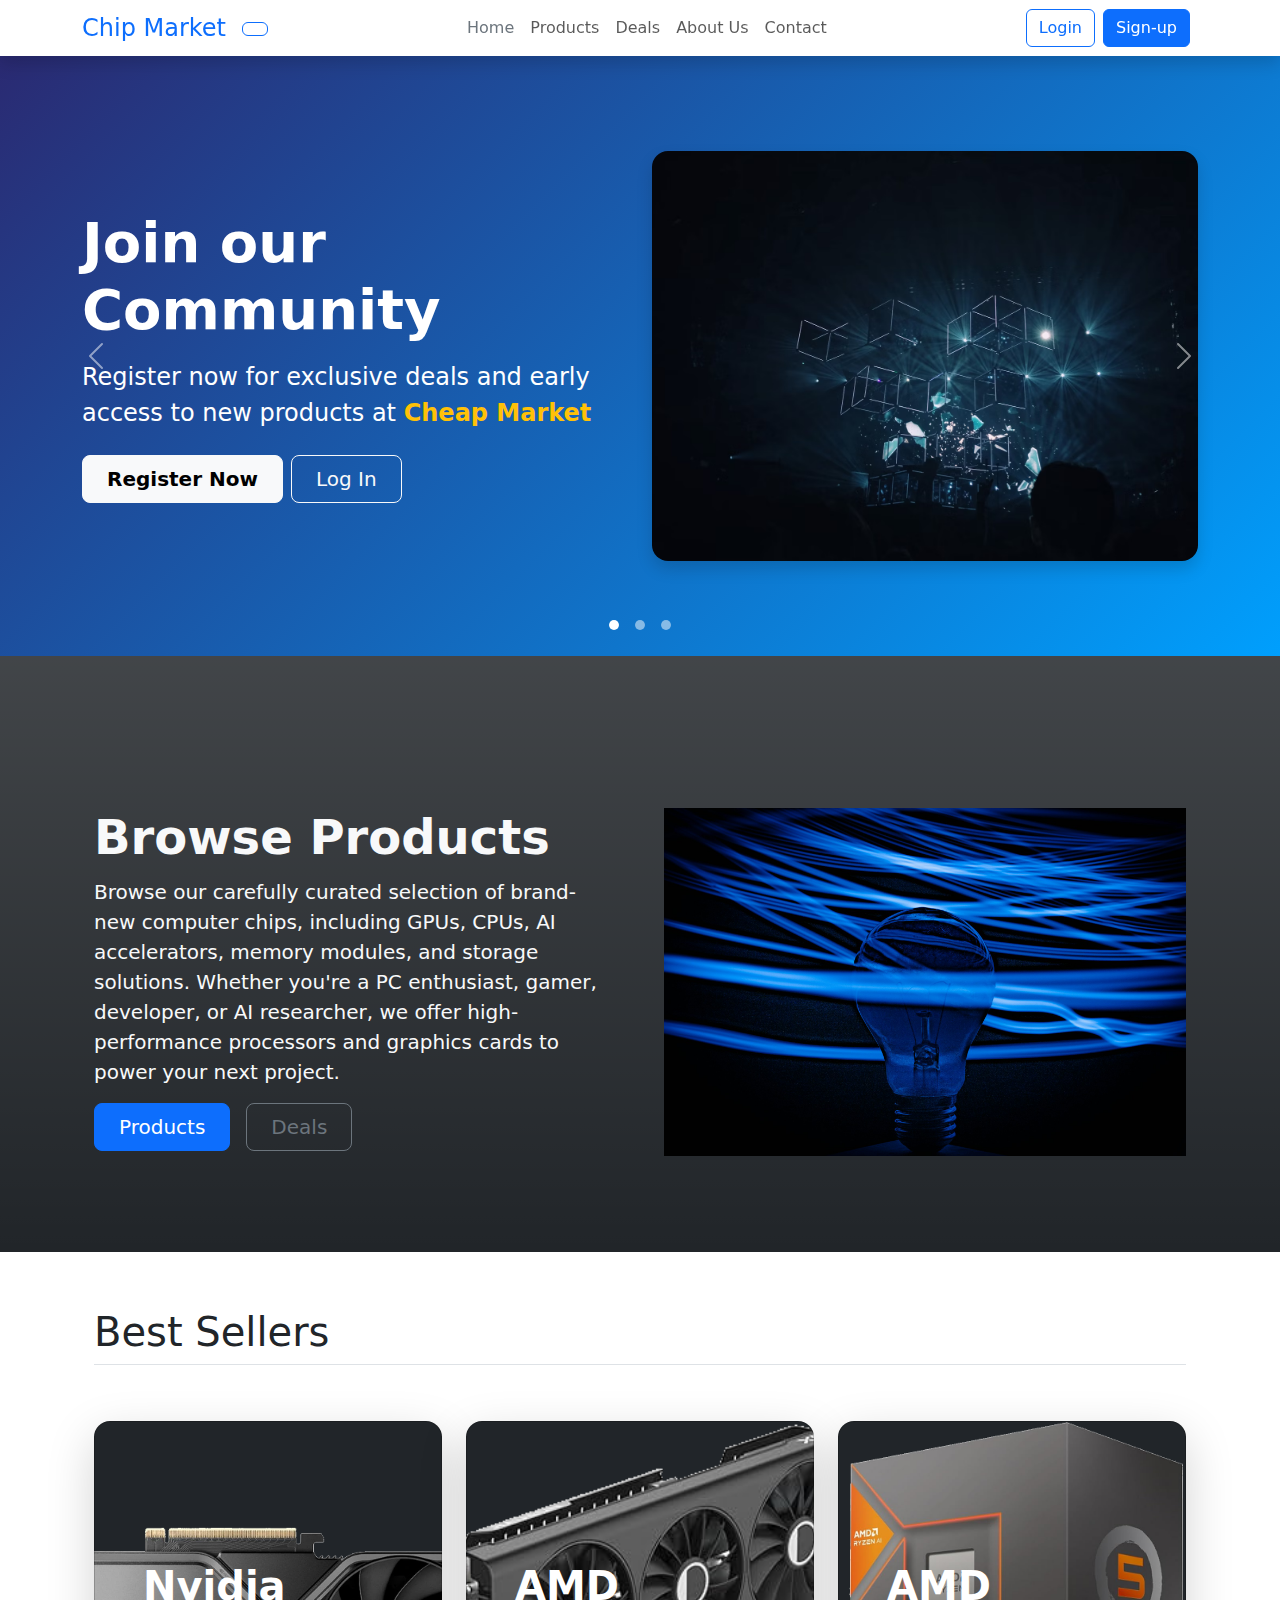
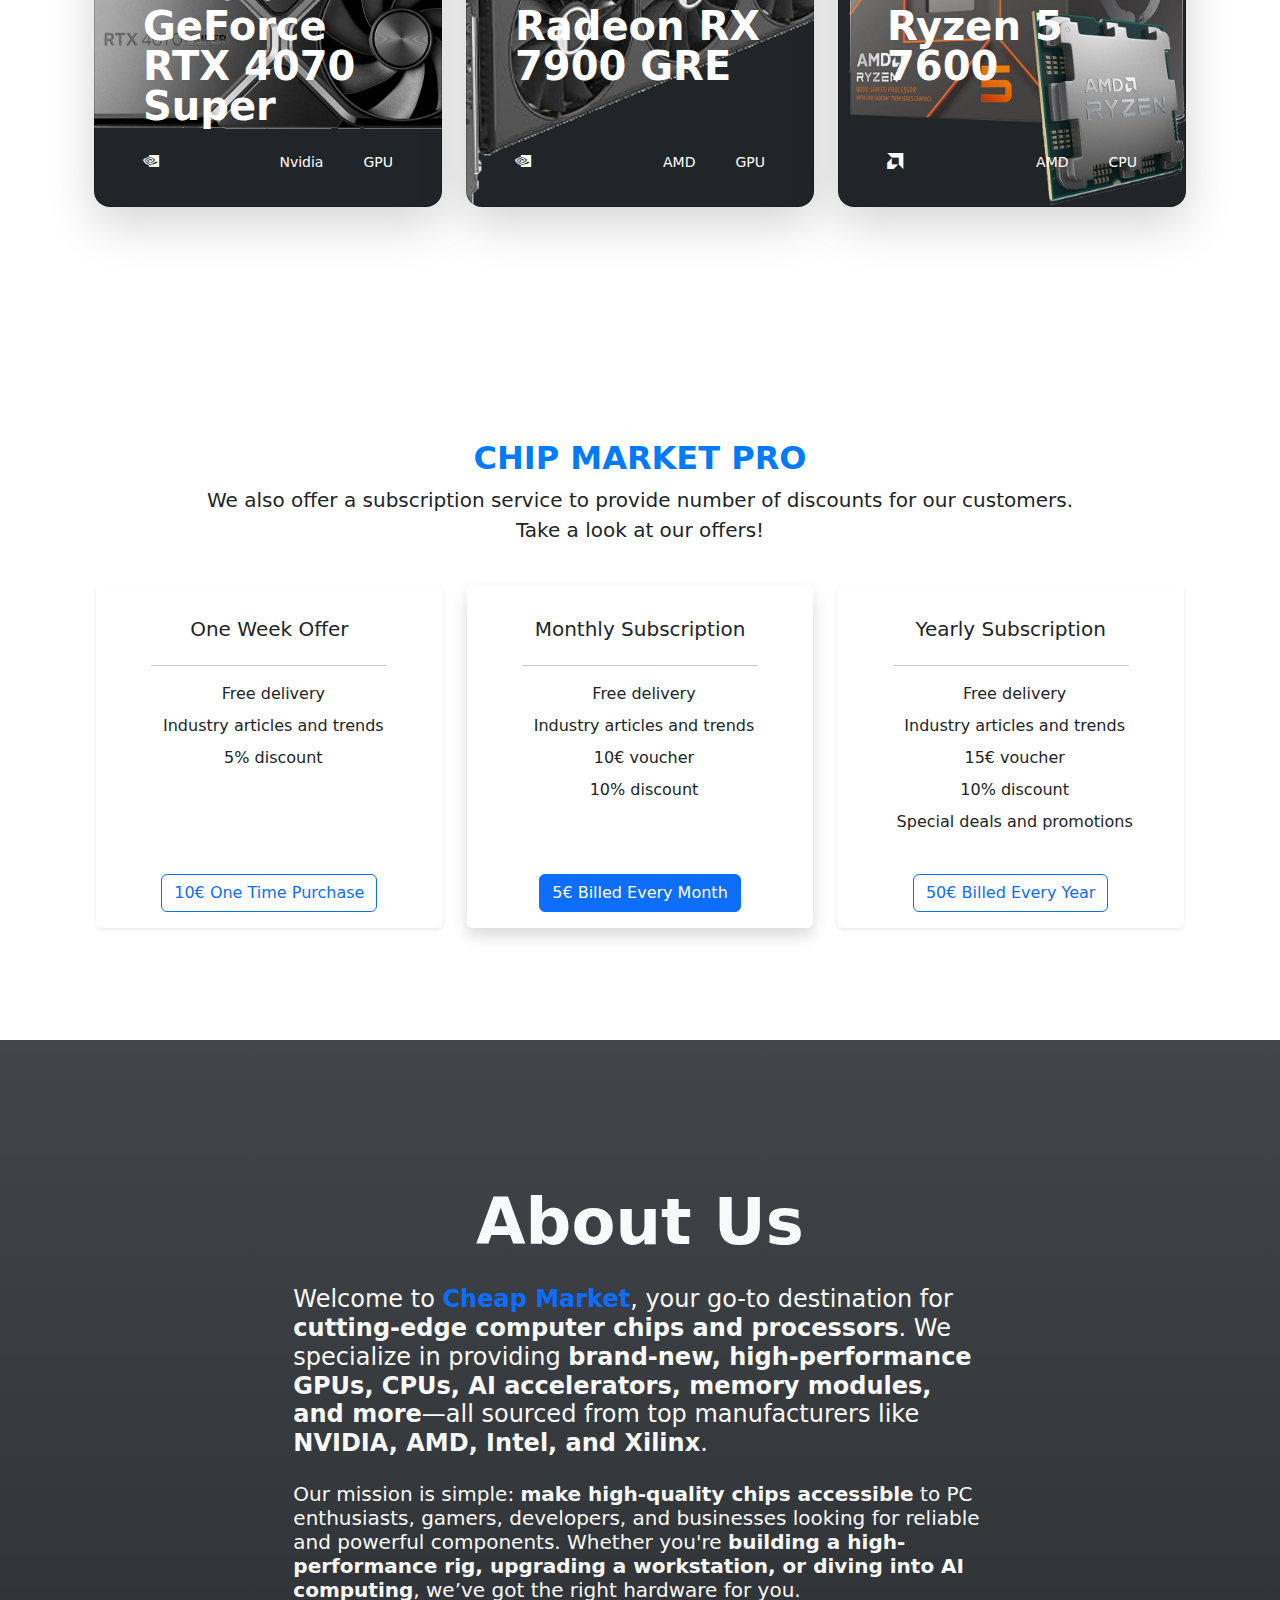
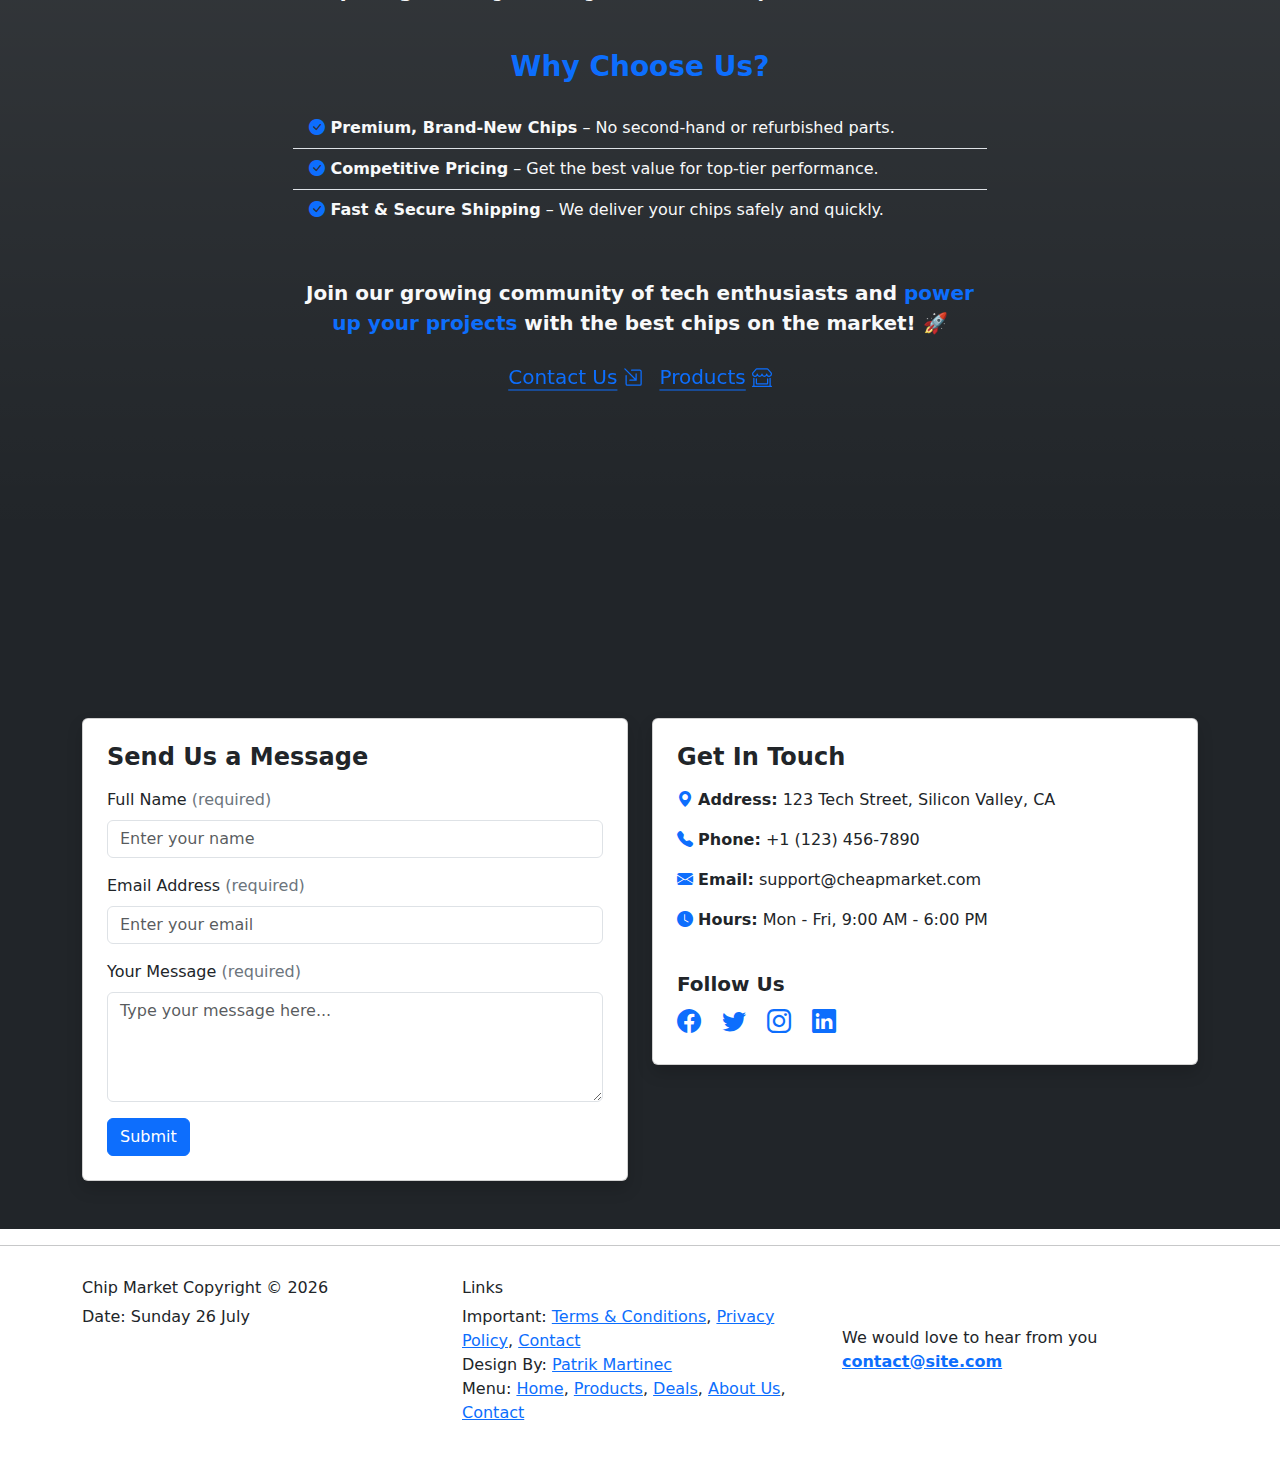
==== commit 4a9729e0: "navbar update" ====
--- a/index.html
+++ b/index.html
@@ -32,119 +32,241 @@
             <!-- Navbar Container -->
             <div id="navbar" class="container-fluid px-0 bg-body"></div>
 
-            <!-- Slides -->
-            <div
-                id="myCarousel"
-                class="carousel slide shadow"
-                data-bs-ride="carousel"
-            >
-                <div class="carousel-indicators">
+            <!-- Header Carousel -->
+            <div class="container-fluid px-0">
+                <div
+                    id="mainCarousel"
+                    class="carousel slide carousel-fade"
+                    data-bs-ride="carousel"
+                >
+                    <!-- Indicators with custom styling -->
+                    <div class="carousel-indicators">
+                        <button
+                            type="button"
+                            data-bs-target="#mainCarousel"
+                            data-bs-slide-to="0"
+                            class="active rounded-circle mx-2"
+                            aria-current="true"
+                            aria-label="Slide 1"
+                            style="width: 10px; height: 10px"
+                        ></button>
+                        <button
+                            type="button"
+                            data-bs-target="#mainCarousel"
+                            data-bs-slide-to="1"
+                            class="rounded-circle mx-2"
+                            aria-label="Slide 2"
+                            style="width: 10px; height: 10px"
+                        ></button>
+                        <button
+                            type="button"
+                            data-bs-target="#mainCarousel"
+                            data-bs-slide-to="2"
+                            class="rounded-circle mx-2"
+                            aria-label="Slide 3"
+                            style="width: 10px; height: 10px"
+                        ></button>
+                    </div>
+
+                    <div class="carousel-inner">
+                        <!-- First Slide - Sign-up Call to Action -->
+                        <div
+                            class="carousel-item active"
+                            style="
+                                background: linear-gradient(
+                                    135deg,
+                                    #2a2a72 0%,
+                                    #009ffd 100%
+                                );
+                            "
+                        >
+                            <div
+                                class="carousel-content"
+                                style="height: 600px; overflow: hidden"
+                            >
+                                <div class="container h-100">
+                                    <div
+                                        class="row h-100 align-items-center py-5"
+                                    >
+                                        <div
+                                            class="col-lg-6 text-center text-lg-start text-white"
+                                        >
+                                            <h1 class="display-4 fw-bold mb-3">
+                                                Join our Community
+                                            </h1>
+                                            <p class="lead fs-4 mb-4">
+                                                Register now for exclusive deals
+                                                and early access to new products
+                                                at
+                                                <span
+                                                    class="fw-bold text-warning"
+                                                    >Cheap Market</span
+                                                >
+                                            </p>
+                                            <div
+                                                class="d-flex flex-column flex-sm-row gap-2 justify-content-center justify-content-lg-start"
+                                            >
+                                                <a
+                                                    href="#register"
+                                                    class="btn btn-light btn-lg px-4 py-2 fw-semibold"
+                                                    >Register Now</a
+                                                >
+                                                <a
+                                                    href="#login"
+                                                    class="btn btn-outline-light btn-lg px-4 py-2"
+                                                    >Log In</a
+                                                >
+                                            </div>
+                                        </div>
+                                        <div
+                                            class="col-lg-6 d-none d-lg-flex justify-content-center"
+                                        >
+                                            <img
+                                                src="./images/photo-1523961131990-5ea7c61b2107.avif"
+                                                alt="Shopping illustration"
+                                                class="img-fluid rounded-4 shadow"
+                                            />
+                                        </div>
+                                    </div>
+                                </div>
+                            </div>
+                        </div>
+
+                        <!-- Second Slide - GPU Products -->
+                        <div
+                            class="carousel-item"
+                            style="background-color: #1a1a1a"
+                        >
+                            <div
+                                class="carousel-content"
+                                style="height: 600px; overflow: hidden"
+                            >
+                                <div class="container-fluid px-0 h-100">
+                                    <div class="row g-0 h-100">
+                                        <div
+                                            class="col-lg-6 d-none d-lg-block h-100"
+                                        >
+                                            <img
+                                                src="./images/512T3hTT5ZL.png"
+                                                alt="GPU Products"
+                                                class="w-100 h-100 object-fit-cover"
+                                            />
+                                        </div>
+                                        <div
+                                            class="col-lg-6 d-flex align-items-center h-100"
+                                            style="background-color: #1a1a1a"
+                                        >
+                                            <div class="p-4 p-lg-5 text-white">
+                                                <h6
+                                                    class="text-warning fw-bold mb-3"
+                                                >
+                                                    NEW ARRIVALS
+                                                </h6>
+                                                <h1
+                                                    class="display-4 fw-bold mb-4"
+                                                >
+                                                    Next-Gen GPUs & AI
+                                                    Accelerators
+                                                </h1>
+                                                <p class="lead mb-4">
+                                                    Unparalleled performance for
+                                                    gaming, design, and AI
+                                                    workloads at competitive
+                                                    prices.
+                                                </p>
+                                                <a
+                                                    href="./products.html"
+                                                    class="btn btn-warning btn-lg px-4 py-2 fw-semibold"
+                                                    >Shop Now</a
+                                                >
+                                            </div>
+                                        </div>
+                                    </div>
+                                </div>
+                            </div>
+                        </div>
+
+                        <!-- Third Slide - Server Products -->
+                        <div
+                            class="carousel-item"
+                            style="background-color: #003366"
+                        >
+                            <div
+                                class="carousel-content"
+                                style="height: 600px; overflow: hidden"
+                            >
+                                <div class="container-fluid px-0 h-100">
+                                    <div class="row g-0 h-100">
+                                        <div
+                                            class="col-lg-6 d-flex align-items-center order-lg-1 h-100"
+                                            style="background-color: #003366"
+                                        >
+                                            <div class="p-4 p-lg-5 text-white">
+                                                <h6
+                                                    class="text-info fw-bold mb-3"
+                                                >
+                                                    ENTERPRISE SOLUTIONS
+                                                </h6>
+                                                <h1
+                                                    class="display-4 fw-bold mb-4"
+                                                >
+                                                    Server & Data Center
+                                                    Solutions
+                                                </h1>
+                                                <p class="lead mb-4">
+                                                    High-performance chips and
+                                                    components for enterprise
+                                                    applications with premium
+                                                    support.
+                                                </p>
+                                                <a
+                                                    href="./products.html"
+                                                    class="btn btn-info btn-lg px-4 py-2 fw-semibold"
+                                                    >Explore</a
+                                                >
+                                            </div>
+                                        </div>
+                                        <div
+                                            class="col-lg-6 d-none d-lg-block order-lg-0 h-100"
+                                        >
+                                            <img
+                                                src="./images/1295710.avif"
+                                                alt="Server Products"
+                                                class="w-100 h-100 object-fit-cover"
+                                            />
+                                        </div>
+                                    </div>
+                                </div>
+                            </div>
+                        </div>
+                    </div>
+
+                    <!-- Navigation controls -->
                     <button
+                        class="carousel-control-prev"
                         type="button"
-                        data-bs-target="#myCarousel"
-                        data-bs-slide-to="0"
-                        class="active"
-                        aria-label="Slide 1"
-                        aria-current="true"
-                    ></button>
+                        data-bs-target="#mainCarousel"
+                        data-bs-slide="prev"
+                    >
+                        <span
+                            class="carousel-control-prev-icon"
+                            aria-hidden="true"
+                        ></span>
+                        <span class="visually-hidden">Previous</span>
+                    </button>
                     <button
+                        class="carousel-control-next"
                         type="button"
-                        data-bs-target="#myCarousel"
-                        data-bs-slide-to="1"
-                        aria-label="Slide 2"
-                        class=""
-                    ></button>
-                    <button
-                        type="button"
-                        data-bs-target="#myCarousel"
-                        data-bs-slide-to="2"
-                        aria-label="Slide 3"
-                        class=""
-                    ></button>
+                        data-bs-target="#mainCarousel"
+                        data-bs-slide="next"
+                    >
+                        <span
+                            class="carousel-control-next-icon"
+                            aria-hidden="true"
+                        ></span>
+                        <span class="visually-hidden">Next</span>
+                    </button>
                 </div>
-                <div class="carousel-inner">
-                    <div
-                        class="carousel-item carousel-item-next carousel-item-start"
-                    >
-                        <img
-                            src="./images/photo-1524234107056-1c1f48f64ab8.avif"
-                            class="d-block w-100"
-                            alt="slide"
-                        />
-                        <div class="container">
-                            <div class="carousel-caption text-start text-light">
-                                <h1>Chip Market</h1>
-                                <p>
-                                    <a class="btn btn-lg btn-info mt-2" href="#"
-                                        >Sign up today</a
-                                    >
-                                </p>
-                            </div>
-                        </div>
-                    </div>
-                    <div class="carousel-item">
-                        <img
-                            src="./images/geforce-rtx-3090-ti-product-gallery-full-screen-3840-1.jpg"
-                            class="d-block w-100"
-                            alt="slide"
-                        />
-                        <div class="container">
-                            <div class="carousel-caption text-light">
-                                <h1>GPUs & AI Chips</h1>
-                                <p>
-                                    <a
-                                        class="btn btn-lg btn-info mt-2"
-                                        href="./products.html"
-                                        >Browse</a
-                                    >
-                                </p>
-                            </div>
-                        </div>
-                    </div>
-                    <div class="carousel-item active carousel-item-start">
-                        <img
-                            src="./images/1295710.avif"
-                            class="d-block w-100"
-                            alt="slide"
-                        />
-                        <div class="container">
-                            <div class="carousel-caption text-end text-light">
-                                <h1>Server & Data Center Chips</h1>
-                                <p>
-                                    <a
-                                        class="btn btn-lg btn-info mt-2"
-                                        href="./products.html"
-                                        >Browse</a
-                                    >
-                                </p>
-                            </div>
-                        </div>
-                    </div>
-                </div>
-                <button
-                    class="carousel-control-prev"
-                    type="button"
-                    data-bs-target="#myCarousel"
-                    data-bs-slide="prev"
-                >
-                    <span
-                        class="carousel-control-prev-icon"
-                        aria-hidden="true"
-                    ></span>
-                    <span class="visually-hidden">Previous</span>
-                </button>
-                <button
-                    class="carousel-control-next"
-                    type="button"
-                    data-bs-target="#myCarousel"
-                    data-bs-slide="next"
-                >
-                    <span
-                        class="carousel-control-next-icon"
-                        aria-hidden="true"
-                    ></span>
-                    <span class="visually-hidden">Next</span>
-                </button>
             </div>
 
             <!-- Product Section -->
--- a/css/style.css
+++ b/css/style.css
@@ -1,3 +1,26 @@
+/* Navbar styling */
+.navbar {
+    transition: all 0.5s ease-in-out;
+}
+
+.navbar-sticky {
+    opacity: 0.85;
+}
+
+.nav-link.active {
+    font-weight: bold;
+}
+
+/* Cart badge styling */
+.cart-badge {
+    font-size: 0.7rem;
+}
+
+/* Cart dropdown styling */
+.cart-dropdown-menu {
+    box-shadow: 0 0.5rem 1rem rgba(0, 0, 0, 0.15);
+}
+
 #subscription {
     width: 90%;
     max-width: 1200px;
@@ -29,6 +52,17 @@
     position: sticky;
     top: 0;
     z-index: 1030;
+}
+
+.invitation-bg {
+    background: linear-gradient(
+            to bottom,
+            rgba(0, 0, 0, 0.4),
+            rgba(0, 0, 0, 0.4)
+        ),
+        url('../images/photo-1523961131990-5ea7c61b2107.avif') center center
+            no-repeat;
+    background-size: cover;
 }
 
 .carousel-control-prev-icon,
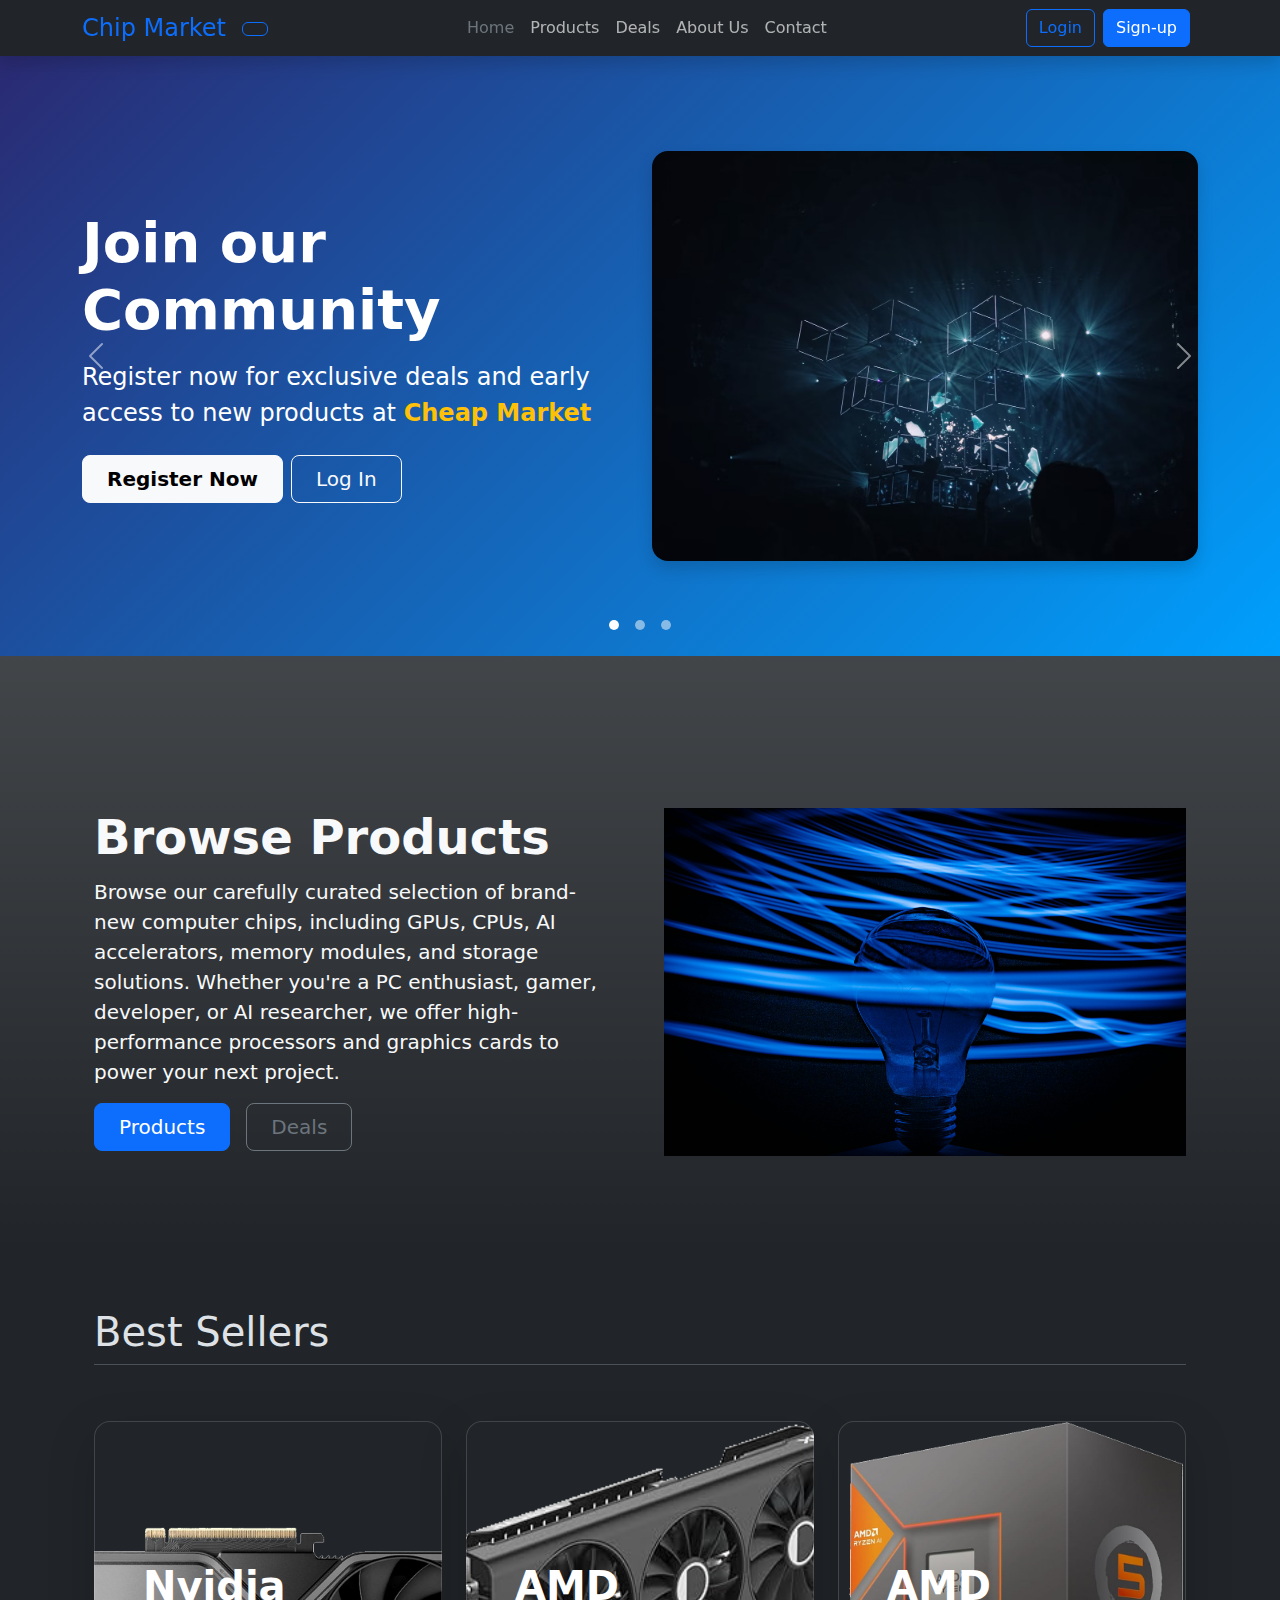
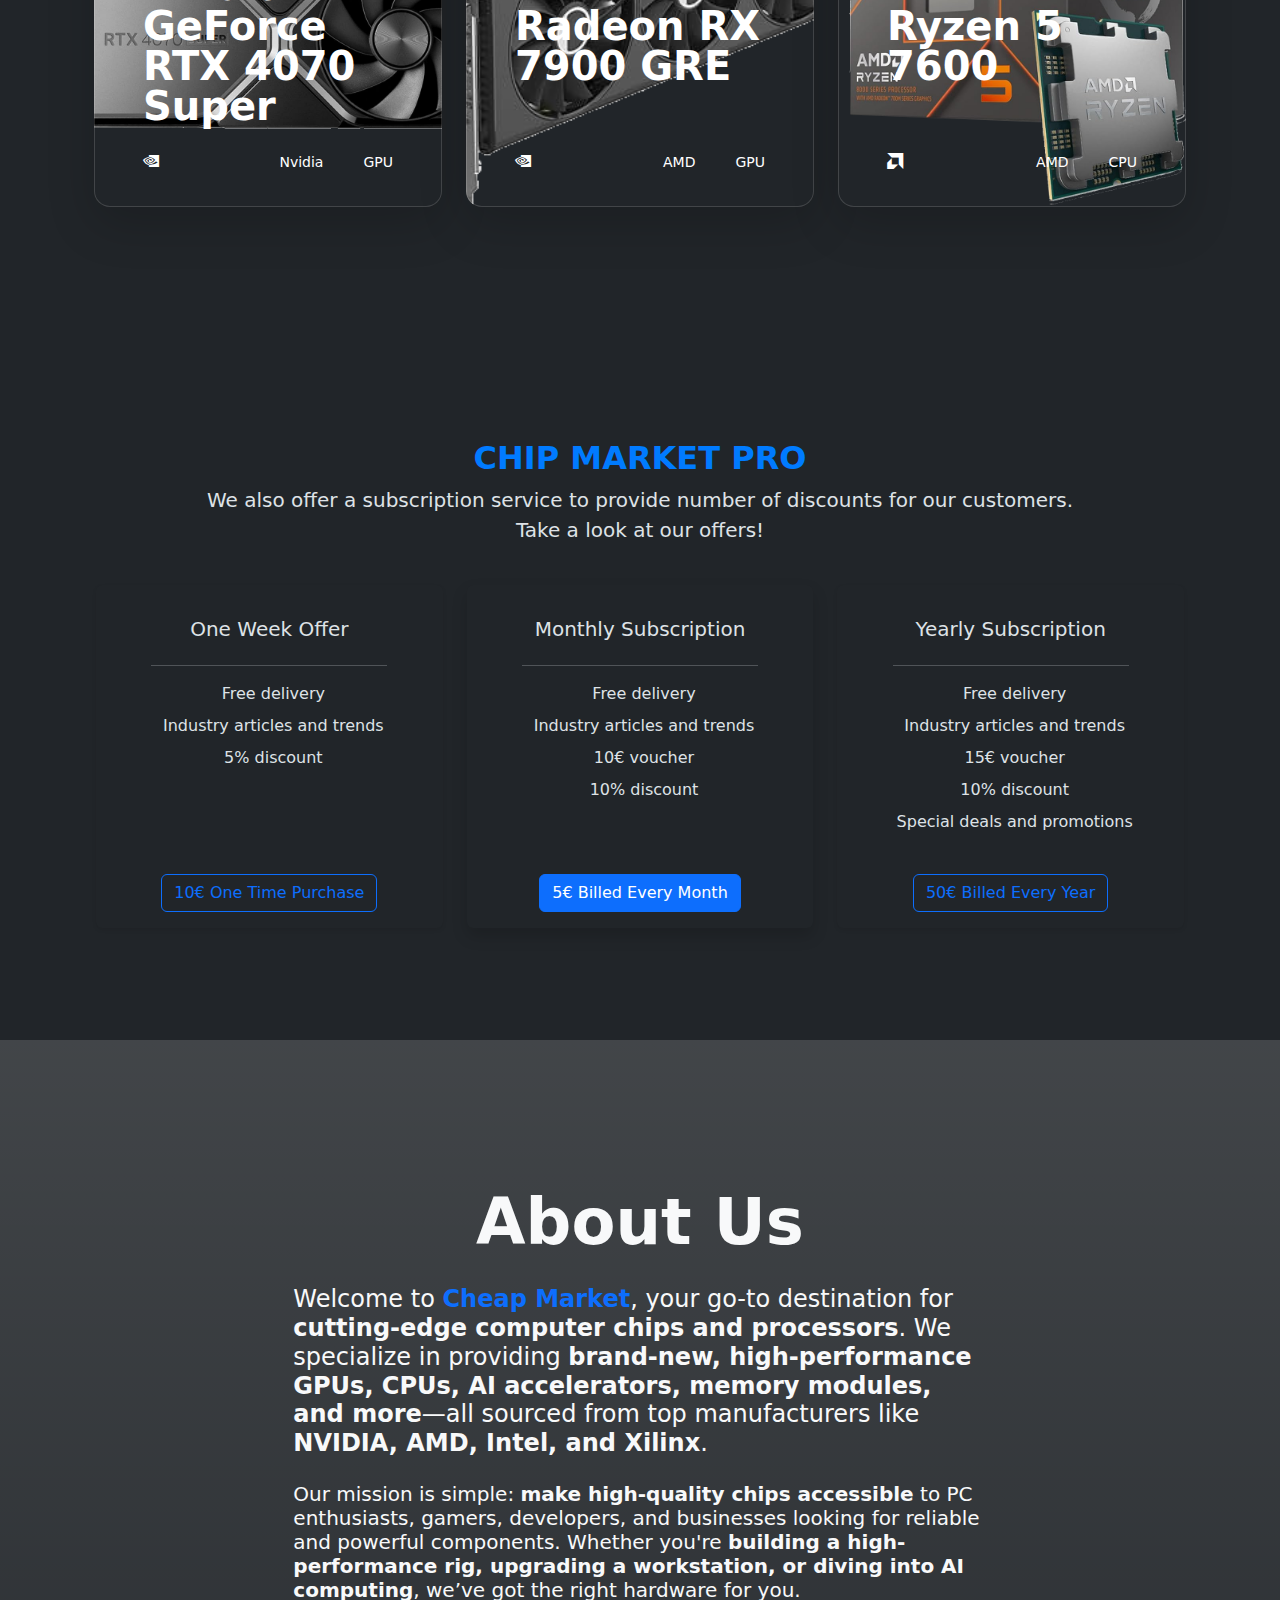
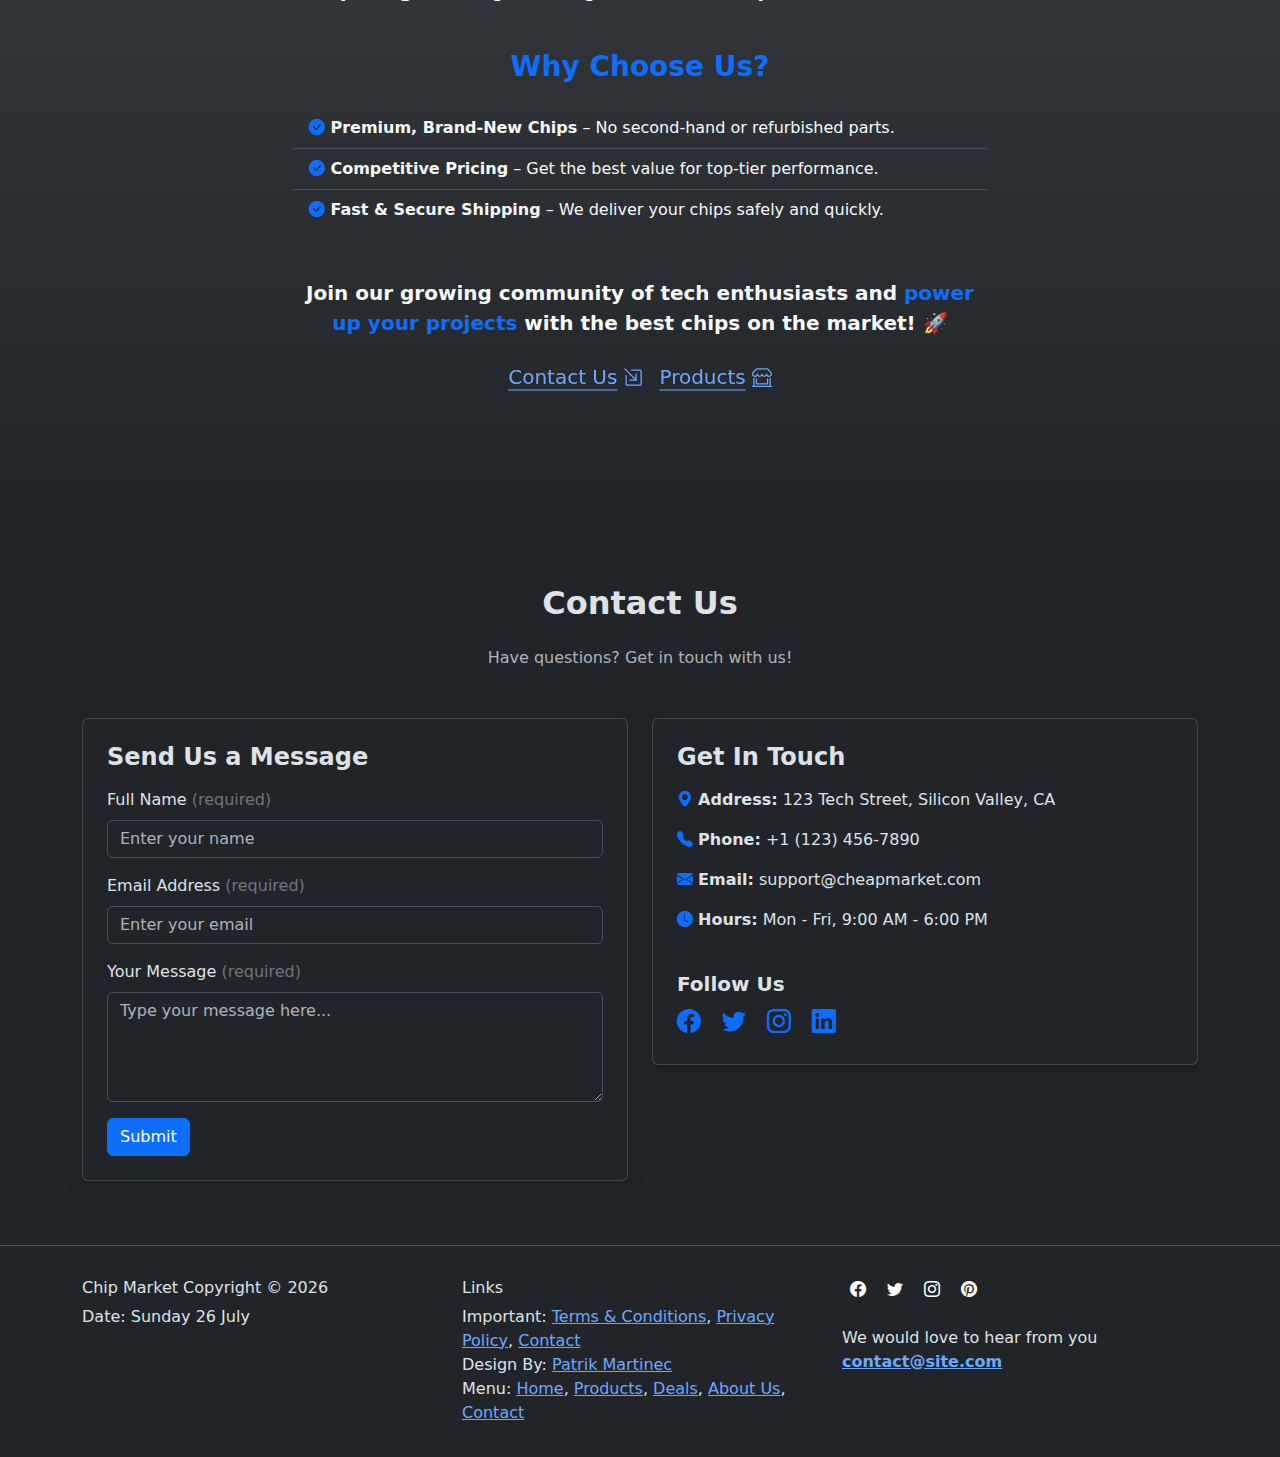
==== commit e3e20beb: "reroute links" ====
--- a/index.html
+++ b/index.html
@@ -107,12 +107,12 @@
                                                 class="d-flex flex-column flex-sm-row gap-2 justify-content-center justify-content-lg-start"
                                             >
                                                 <a
-                                                    href="#register"
+                                                    href="#register-link-in-navbar"
                                                     class="btn btn-light btn-lg px-4 py-2 fw-semibold"
                                                     >Register Now</a
                                                 >
                                                 <a
-                                                    href="#login"
+                                                    href="#login-link-in-navbar"
                                                     class="btn btn-outline-light btn-lg px-4 py-2"
                                                     >Log In</a
                                                 >
